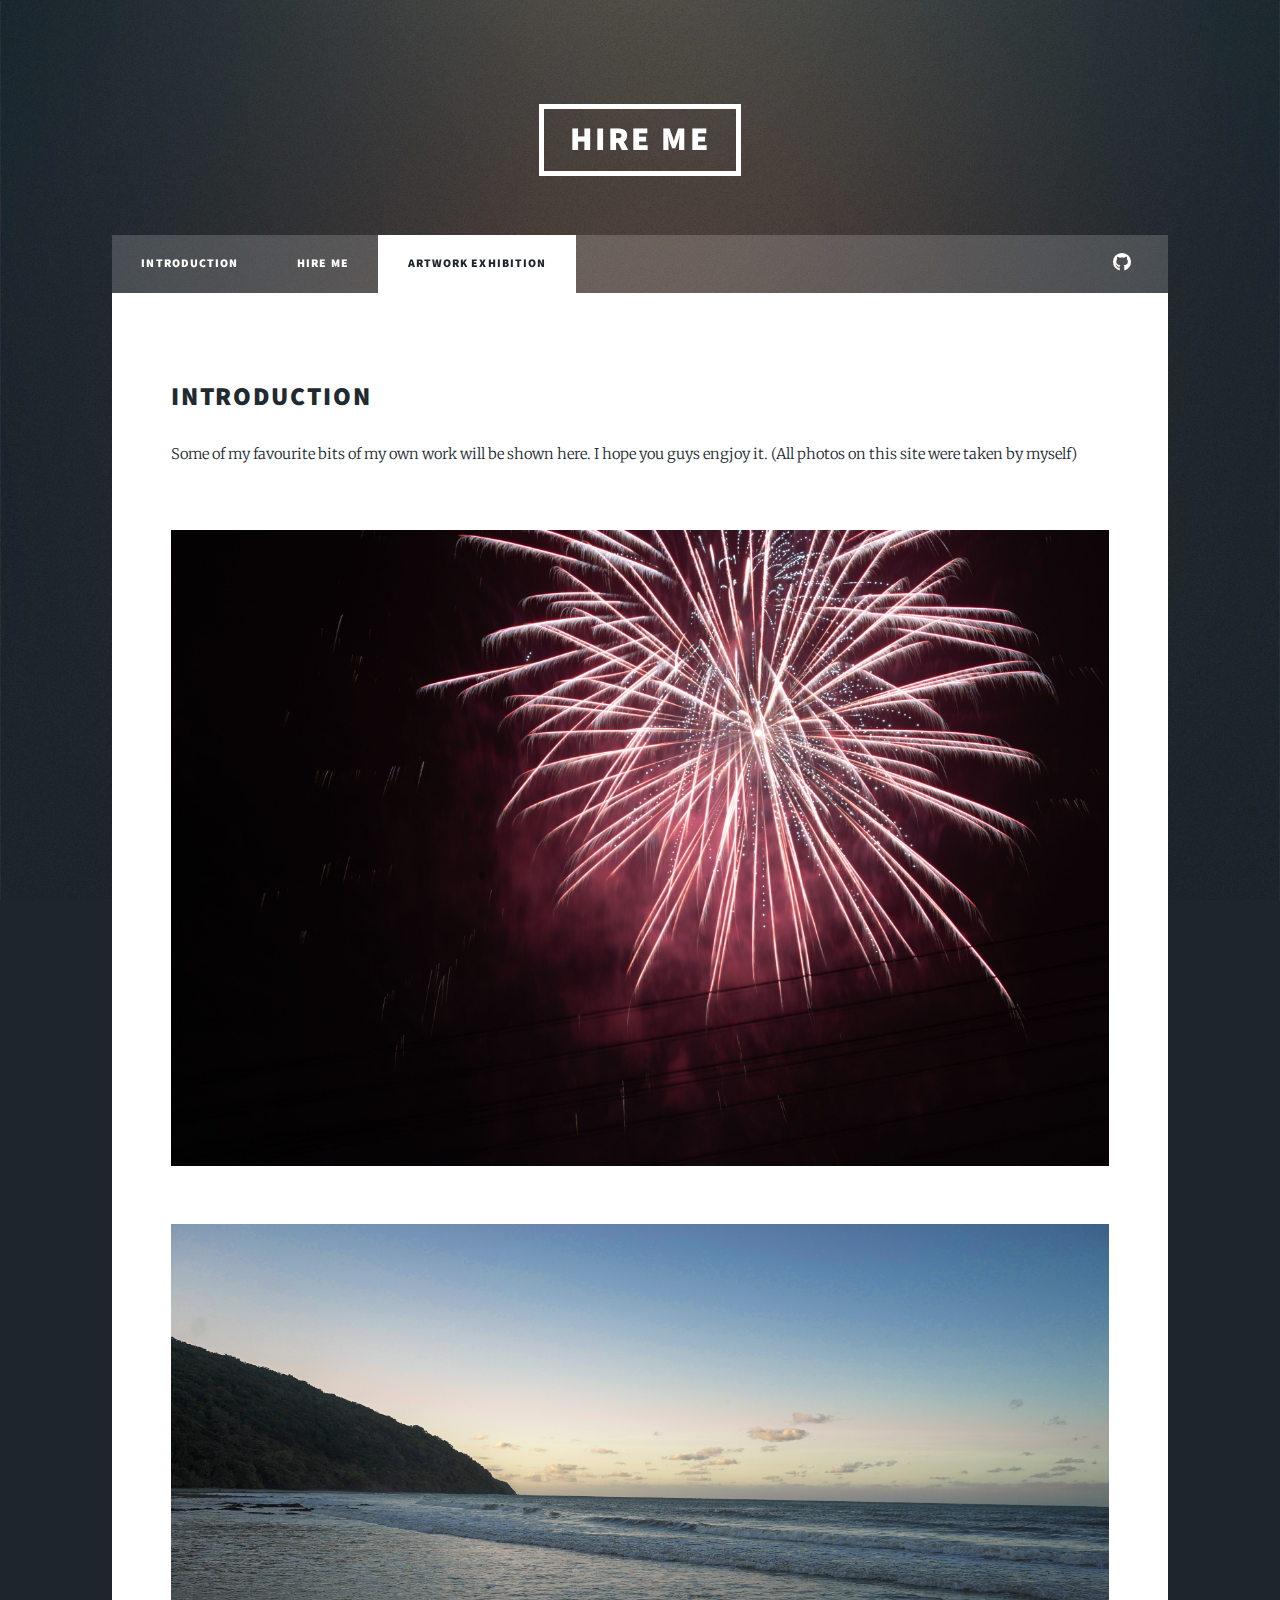
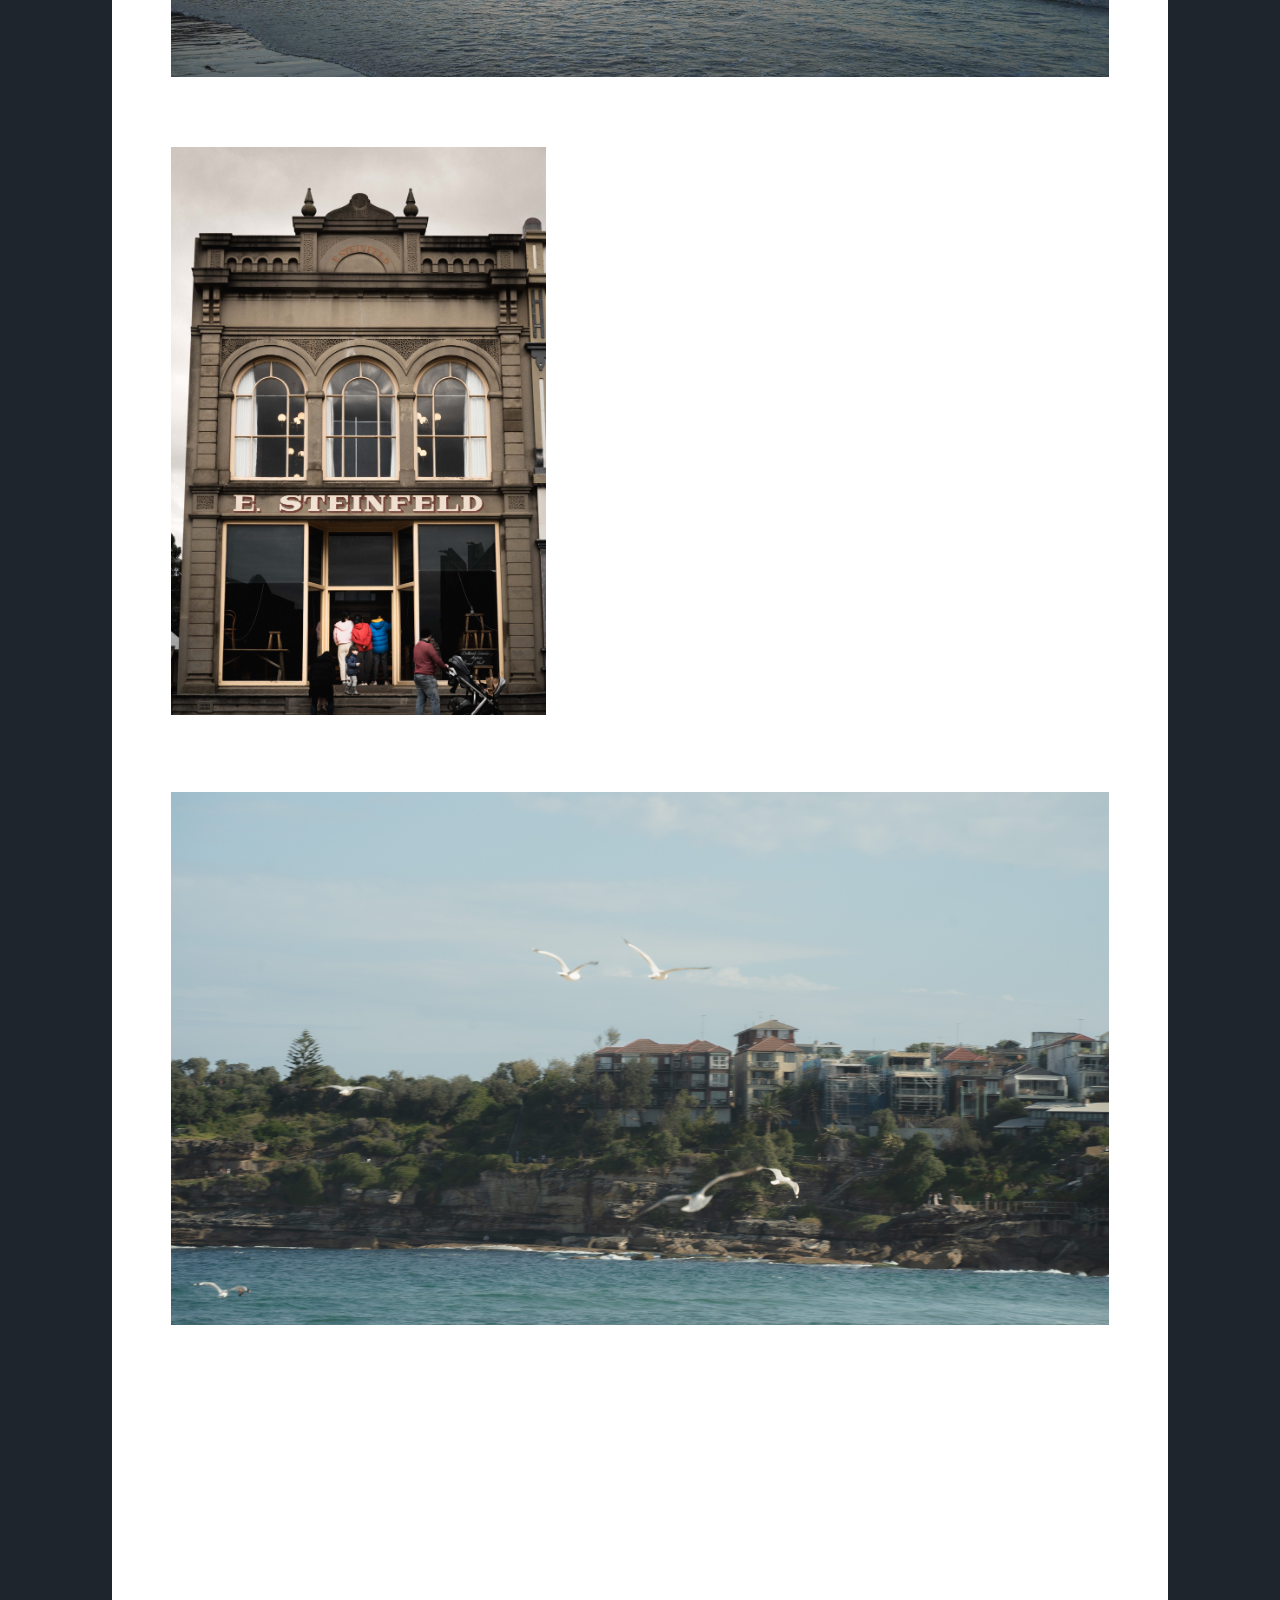
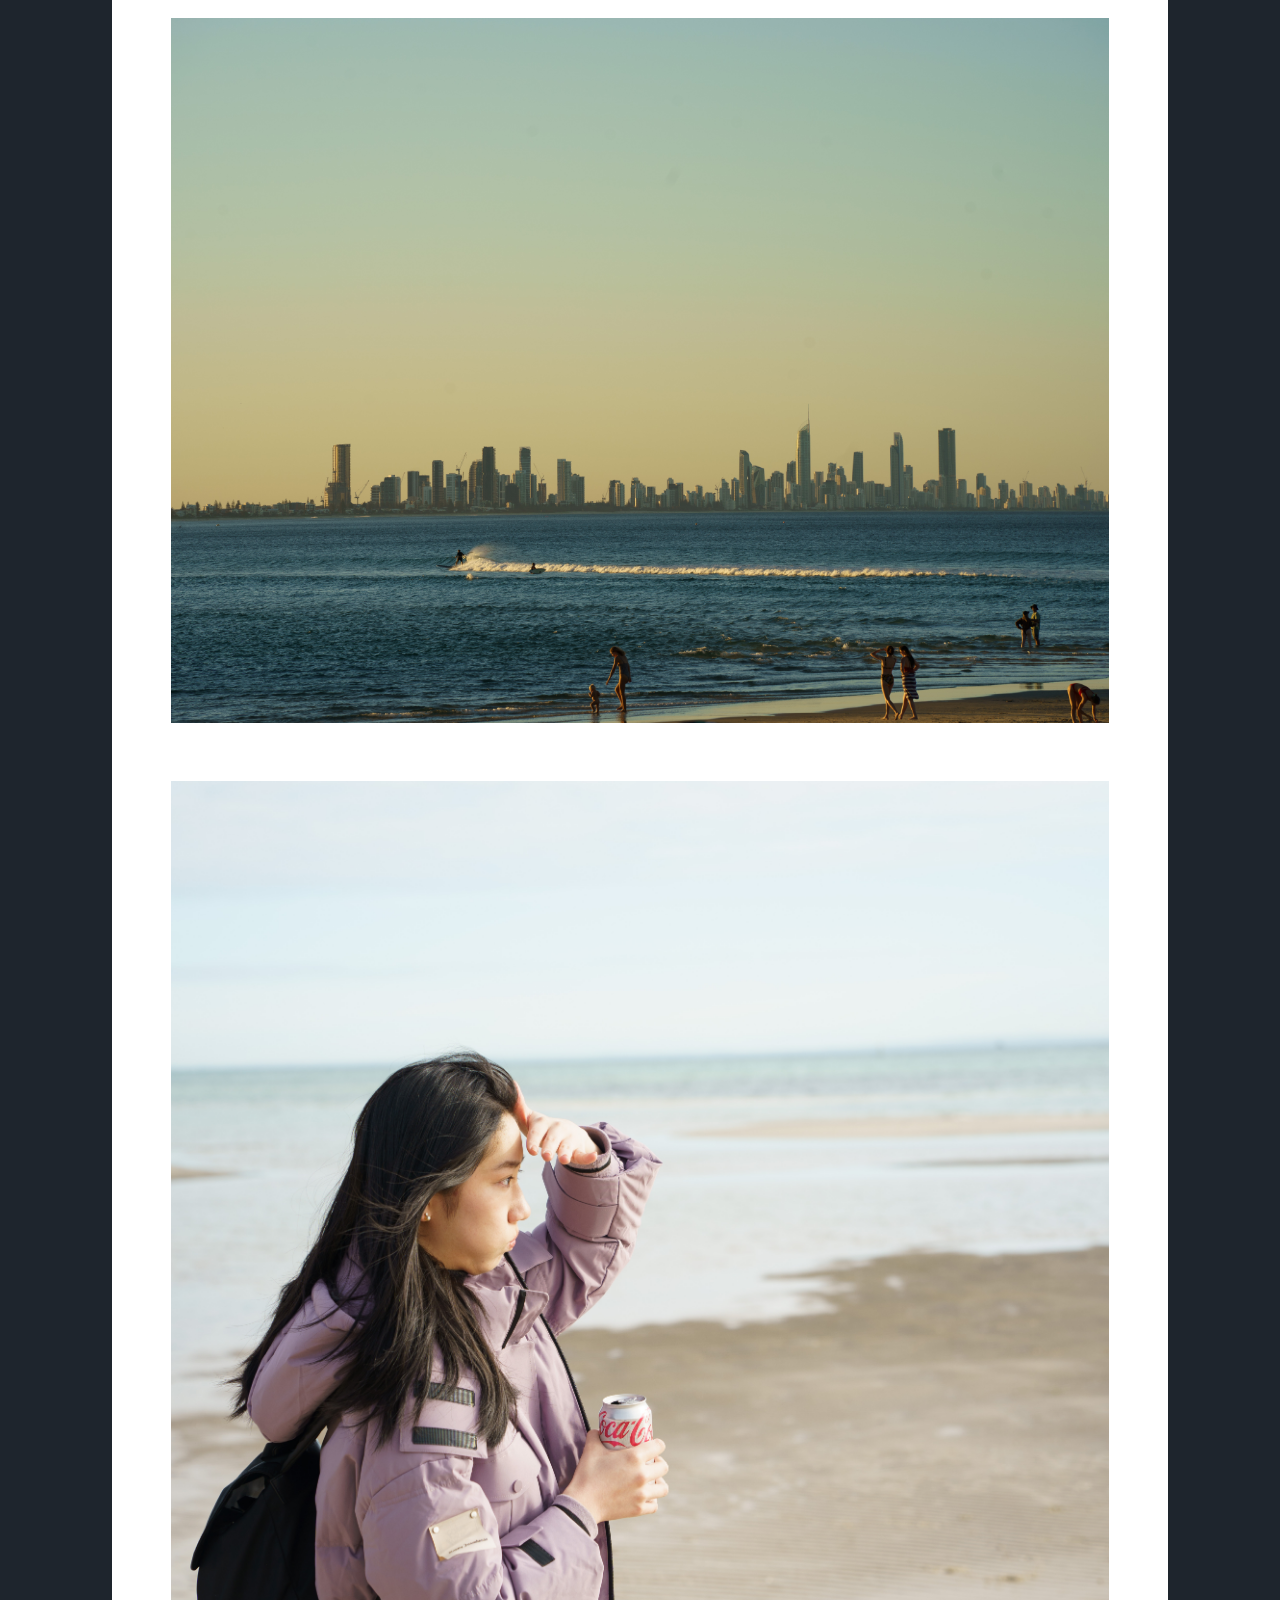
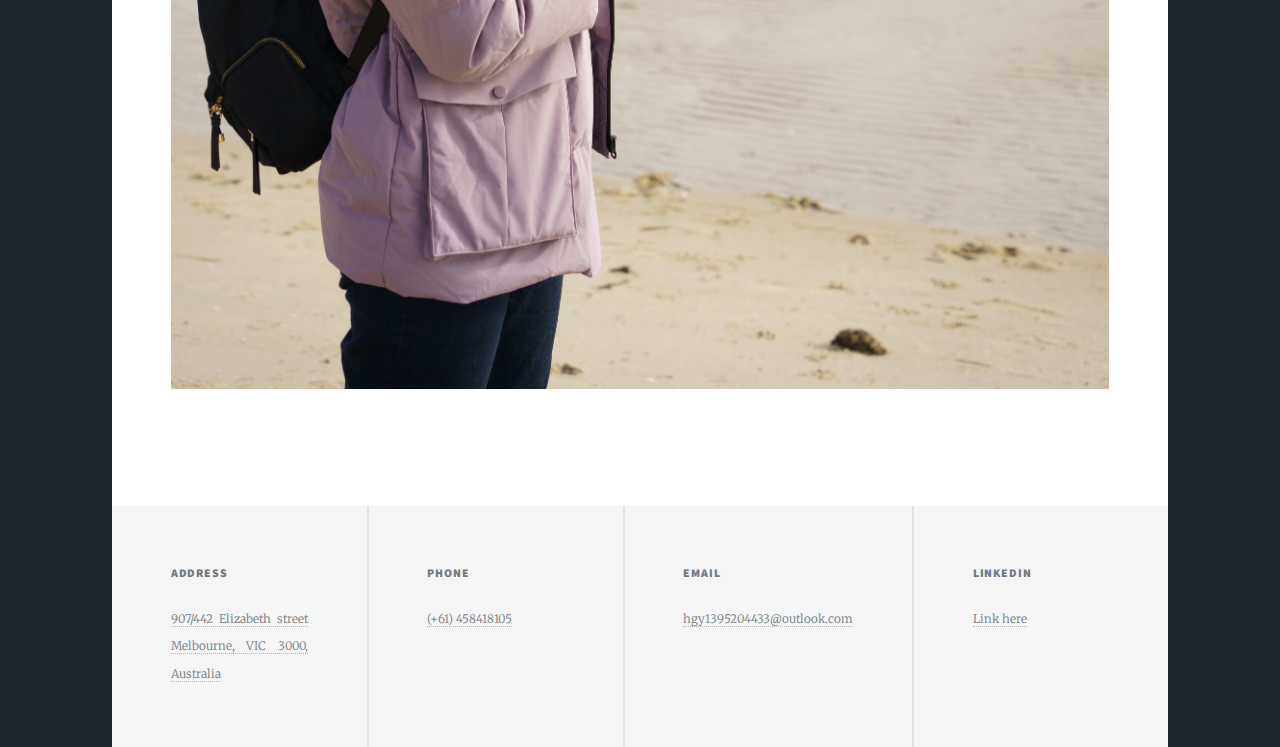
==== artWorks.html @ 701eee40 "Add hire me page and art work exhibition pages" ====
<!DOCTYPE html>
<!--
	Massively by HTML5 UP
	html5up.net | @ajlkn
	Free for personal and commercial use under the CCA 3.0 license (html5up.net/license)
-->
<html>
  <head>
    <title>ArtWorks Exhibition</title>
    <meta charset="utf-8" />
    <meta
      name="viewport"
      content="width=device-width, initial-scale=1, user-scalable=no"
    />
    <link rel="stylesheet" href="assets/css/main.css" />
    <noscript
      ><link rel="stylesheet" href="assets/css/noscript.css"
    /></noscript>
  </head>
  <body class="is-preload">
    <!-- Wrapper -->
    <div id="wrapper">
      <!-- Header -->
      <header id="header">
        <a href="index.html" class="logo">Hire me</a>
      </header>

      <!-- Nav -->
      <nav id="nav">
        <ul class="links">
          <li><a href="index.html">Introduction</a></li>
          <li><a href="hireme.html">Hire me</a></li>
          <li class="active"><a href="artWorks.html">Artwork Exhibition</a></li>
        </ul>
        <ul class="icons">
          <li>
            <a
              href="https://github.com/BlueTriangleG"
              class="icon brands fa-github"
              ><span class="label">GitHub</span></a
            >
          </li>
        </ul>
      </nav>

      <!-- Main -->
      <div id="main">
        <!-- Post -->
        <section class="post">
          <h2>Introduction</h2>
          <p> Some of my favourite bits of my own work will be shown here. I hope you guys engjoy it. (All photos on this site were taken by myself)
          </p>
          <a class="image main">
            <img src="images/photos/1.jpg" alt="" />
          </a>
          <a class="image main">
            <img src="images/photos/2.jpg" alt="" />
          </a>
          <a class="image left">
            <img src="images/photos/3.jpg" alt="" />
          </a>
          <a class="image right">
            <img src="images/photos/5.jpg" alt="" />
          </a>
          <a class="image main">
            <img src="images/photos/4.jpg" alt="" />
          </a>
          <a class="image main">
            <img src="images/photos/6.jpg" alt="" />
          </a>
          <a class="image main">
            <img src="images/photos/7.jpg" alt="" />
          </a>
          <a class="image main">
            <img src="images/photos/8.jpg" alt="" />
          </a>
          <a class="image main">
            <img src="images/photos/9.jpg" alt="" />
          </a>
          <a class="image main">
            <img src="images/photos/10.jpg" alt="" />
          </a>
          <a class="image main">
            <img src="images/photos/11.jpg" alt="" />
          </a>
          <a class="image main">
            <img src="images/photos/13.jpg" alt="" />
          </a>
          
        </section>
      </div>

       <!-- Footer -->
       <footer id="footer">
        <section class="alt">
          <h3>Address</h3>
          <p>
              <a>907/442 Elizabeth street Melbourne, VIC 3000, Australia</a>
          </p>
        </section>
        <section>
          <h3>Phone</h3>
          <p><a>(+61) 458418105</a></p>
        </section>
        <section>
          <h3>Email</h3>
          <p><a>hgy1395204433@outlook.com</a></p>
        </section>
        <section>
            <h3>Linkedin</h3>
            <p><a href="https://www.linkedin.com/in/gaoyuanhao666/">Link here</a></p>
          </section>
    </footer>

    <!-- Scripts -->
    <script src="assets/js/jquery.min.js"></script>
    <script src="assets/js/jquery.scrollex.min.js"></script>
    <script src="assets/js/jquery.scrolly.min.js"></script>
    <script src="assets/js/browser.min.js"></script>
    <script src="assets/js/breakpoints.min.js"></script>
    <script src="assets/js/util.js"></script>
    <script src="assets/js/main.js"></script>
  </body>
</html>
---- assets/css/main.css ----
@import url(fontawesome-all.min.css);
@import url('https://fonts.googleapis.com/css?family=Merriweather:300,700,300italic,700italic|Source+Sans+Pro:900');

/*
	Massively by HTML5 UP
	html5up.net | @ajlkn
	Free for personal and commercial use under the CCA 3.0 license (html5up.net/license)
*/

html,
body,
div,
span,
applet,
object,
iframe,
h1,
h2,
h3,
h4,
h5,
h6,
p,
blockquote,
pre,
a,
abbr,
acronym,
address,
big,
cite,
code,
del,
dfn,
em,
img,
ins,
kbd,
q,
s,
samp,
small,
strike,
strong,
sub,
sup,
tt,
var,
b,
u,
i,
center,
dl,
dt,
dd,
ol,
ul,
li,
fieldset,
form,
label,
legend,
table,
caption,
tbody,
tfoot,
thead,
tr,
th,
td,
article,
aside,
canvas,
details,
embed,
figure,
figcaption,
footer,
header,
hgroup,
menu,
nav,
output,
ruby,
section,
summary,
time,
mark,
audio,
video {
  margin: 0;
  padding: 0;
  border: 0;
  font-size: 100%;
  font: inherit;
  vertical-align: baseline;
}

article,
aside,
details,
figcaption,
figure,
footer,
header,
hgroup,
menu,
nav,
section {
  display: block;
}

body {
  line-height: 1;
}

ol,
ul {
  list-style: none;
}

blockquote,
q {
  quotes: none;
}

blockquote:before,
blockquote:after,
q:before,
q:after {
  content: '';
  content: none;
}

table {
  border-collapse: collapse;
  border-spacing: 0;
}

body {
  -webkit-text-size-adjust: none;
}

mark {
  background-color: transparent;
  color: inherit;
}

input::-moz-focus-inner {
  border: 0;
  padding: 0;
}

input,
select,
textarea {
  -moz-appearance: none;
  -webkit-appearance: none;
  -ms-appearance: none;
  appearance: none;
}

/* Basic */

@-ms-viewport {
  width: device-width;
}

body {
  -ms-overflow-style: scrollbar;
}

@media screen and (max-width: 480px) {
  html,
  body {
    min-width: 320px;
  }
}

html {
  box-sizing: border-box;
}

*,
*:before,
*:after {
  box-sizing: inherit;
}

body {
  background-color: #1e252d;
}

body.is-preload *,
body.is-preload *:before,
body.is-preload *:after {
  -moz-animation: none !important;
  -webkit-animation: none !important;
  -ms-animation: none !important;
  animation: none !important;
  -moz-transition: none !important;
  -webkit-transition: none !important;
  -ms-transition: none !important;
  transition: none !important;
}

/* Type */

html {
  font-size: 16pt;
}

@media screen and (max-width: 1680px) {
  html {
    font-size: 12pt;
  }
}

@media screen and (max-width: 1280px) {
  html {
    font-size: 11pt;
  }
}

@media screen and (max-width: 360px) {
  html {
    font-size: 10pt;
  }
}

body {
  color: #212931;
}

body,
input,
select,
textarea {
  font-family: 'Merriweather', Georgia, serif;
  font-weight: 300;
  font-size: 1rem;
  line-height: 2.375;
}

a {
  -moz-transition: color 0.2s ease-in-out, background-color 0.2s ease-in-out,
    border-color 0.2s ease-in-out, box-shadow 0.2s ease-in-out;
  -webkit-transition: color 0.2s ease-in-out, background-color 0.2s ease-in-out,
    border-color 0.2s ease-in-out, box-shadow 0.2s ease-in-out;
  -ms-transition: color 0.2s ease-in-out, background-color 0.2s ease-in-out,
    border-color 0.2s ease-in-out, box-shadow 0.2s ease-in-out;
  transition: color 0.2s ease-in-out, background-color 0.2s ease-in-out,
    border-color 0.2s ease-in-out, box-shadow 0.2s ease-in-out;
  border-bottom: dotted 1px;
  text-decoration: none;
}

a:hover {
  border-bottom-color: transparent;
}

strong,
b {
  font-weight: 600;
}

em,
i {
  font-style: italic;
}

p {
  text-align: justify;
  margin: 0 0 2rem 0;
}

h1,
h2,
h3,
h4,
h5,
h6 {
  font-family: 'Source Sans Pro', Helvetica, sans-serif;
  font-weight: 900;
  line-height: 1.5;
  letter-spacing: 0.075em;
  text-transform: uppercase;
  margin: 0 0 1rem 0;
}

h1 a,
h2 a,
h3 a,
h4 a,
h5 a,
h6 a {
  border-bottom: 0;
  color: inherit;
  text-decoration: none;
}

h1 {
  font-size: 4rem;
  line-height: 1.1;
  margin: 0 0 2rem 0;
}

h2 {
  font-size: 1.75rem;
  line-height: 1.3;
  margin: 0 0 1.5rem 0;
}

h3 {
  font-size: 1.25rem;
  margin: 0 0 1.5rem 0;
}

h4 {
  font-size: 1rem;
}

h5 {
  font-size: 0.9rem;
}

h6 {
  font-size: 0.8rem;
}

sub {
  font-size: 0.8rem;
  position: relative;
  top: 0.5rem;
}

sup {
  font-size: 0.8rem;
  position: relative;
  top: -0.5rem;
}

blockquote {
  border-left: solid 4px;
  font-style: italic;
  margin: 0 0 2rem 0;
  padding: 0.5rem 0 0.5rem 2rem;
}

code {
  border: solid 2px;
  font-family: 'Courier New', monospace;
  font-size: 0.9rem;
  margin: 0 0.25rem;
  padding: 0.25rem 0.65rem;
}

pre {
  -webkit-overflow-scrolling: touch;
  font-family: 'Courier New', monospace;
  font-size: 0.9rem;
  margin: 0 0 2rem 0;
}

pre code {
  display: block;
  line-height: 1.75;
  padding: 1rem 1.5rem;
  overflow-x: auto;
}

hr {
  border: 0;
  border-bottom: solid 2px;
  margin: 3rem 0;
}

hr.major {
  margin: 5rem 0;
}

.align-left {
  text-align: left;
}

.align-center {
  text-align: center;
}

.align-right {
  text-align: right;
}

input,
select,
textarea {
  color: #212931;
}

a {
  color: #212931;
  border-bottom-color: rgba(33, 41, 49, 0.5);
}

a:hover {
  border-bottom-color: transparent;
  color: #18bfef !important;
}

strong,
b {
  color: #212931;
}

h1,
h2,
h3,
h4,
h5,
h6 {
  color: #212931;
}

blockquote {
  border-left-color: #eeeeee;
}

code {
  background: rgba(220, 220, 220, 0.25);
  border-color: #eeeeee;
}

hr {
  border-bottom-color: #eeeeee;
}

/* Row */

.row {
  display: flex;
  flex-wrap: wrap;
  box-sizing: border-box;
  align-items: stretch;
}

.row > * {
  box-sizing: border-box;
}

.row.gtr-uniform > * > :last-child {
  margin-bottom: 0;
}

.row.aln-left {
  justify-content: flex-start;
}

.row.aln-center {
  justify-content: center;
}

.row.aln-right {
  justify-content: flex-end;
}

.row.aln-top {
  align-items: flex-start;
}

.row.aln-middle {
  align-items: center;
}

.row.aln-bottom {
  align-items: flex-end;
}

.row > .imp {
  order: -1;
}

.row > .col-1 {
  width: 8.33333%;
}

.row > .off-1 {
  margin-left: 8.33333%;
}

.row > .col-2 {
  width: 16.66667%;
}

.row > .off-2 {
  margin-left: 16.66667%;
}

.row > .col-3 {
  width: 25%;
}

.row > .off-3 {
  margin-left: 25%;
}

.row > .col-4 {
  width: 33.33333%;
}

.row > .off-4 {
  margin-left: 33.33333%;
}

.row > .col-5 {
  width: 41.66667%;
}

.row > .off-5 {
  margin-left: 41.66667%;
}

.row > .col-6 {
  width: 50%;
}

.row > .off-6 {
  margin-left: 50%;
}

.row > .col-7 {
  width: 58.33333%;
}

.row > .off-7 {
  margin-left: 58.33333%;
}

.row > .col-8 {
  width: 66.66667%;
}

.row > .off-8 {
  margin-left: 66.66667%;
}

.row > .col-9 {
  width: 75%;
}

.row > .off-9 {
  margin-left: 75%;
}

.row > .col-10 {
  width: 83.33333%;
}

.row > .off-10 {
  margin-left: 83.33333%;
}

.row > .col-11 {
  width: 91.66667%;
}

.row > .off-11 {
  margin-left: 91.66667%;
}

.row > .col-12 {
  width: 100%;
}

.row > .off-12 {
  margin-left: 100%;
}

.row.gtr-0 {
  margin-top: 0;
  margin-left: 0rem;
}

.row.gtr-0 > * {
  padding: 0 0 0 0rem;
}

.row.gtr-0.gtr-uniform {
  margin-top: 0rem;
}

.row.gtr-0.gtr-uniform > * {
  padding-top: 0rem;
}

.row.gtr-25 {
  margin-top: 0;
  margin-left: -0.375rem;
}

.row.gtr-25 > * {
  padding: 0 0 0 0.375rem;
}

.row.gtr-25.gtr-uniform {
  margin-top: -0.375rem;
}

.row.gtr-25.gtr-uniform > * {
  padding-top: 0.375rem;
}

.row.gtr-50 {
  margin-top: 0;
  margin-left: -0.75rem;
}

.row.gtr-50 > * {
  padding: 0 0 0 0.75rem;
}

.row.gtr-50.gtr-uniform {
  margin-top: -0.75rem;
}

.row.gtr-50.gtr-uniform > * {
  padding-top: 0.75rem;
}

.row {
  margin-top: 0;
  margin-left: -1.5rem;
}

.row > * {
  padding: 0 0 0 1.5rem;
}

.row.gtr-uniform {
  margin-top: -1.5rem;
}

.row.gtr-uniform > * {
  padding-top: 1.5rem;
}

.row.gtr-150 {
  margin-top: 0;
  margin-left: -2.25rem;
}

.row.gtr-150 > * {
  padding: 0 0 0 2.25rem;
}

.row.gtr-150.gtr-uniform {
  margin-top: -2.25rem;
}

.row.gtr-150.gtr-uniform > * {
  padding-top: 2.25rem;
}

.row.gtr-200 {
  margin-top: 0;
  margin-left: -3rem;
}

.row.gtr-200 > * {
  padding: 0 0 0 3rem;
}

.row.gtr-200.gtr-uniform {
  margin-top: -3rem;
}

.row.gtr-200.gtr-uniform > * {
  padding-top: 3rem;
}

@media screen and (max-width: 1680px) {
  .row {
    display: flex;
    flex-wrap: wrap;
    box-sizing: border-box;
    align-items: stretch;
  }

  .row > * {
    box-sizing: border-box;
  }

  .row.gtr-uniform > * > :last-child {
    margin-bottom: 0;
  }

  .row.aln-left {
    justify-content: flex-start;
  }

  .row.aln-center {
    justify-content: center;
  }

  .row.aln-right {
    justify-content: flex-end;
  }

  .row.aln-top {
    align-items: flex-start;
  }

  .row.aln-middle {
    align-items: center;
  }

  .row.aln-bottom {
    align-items: flex-end;
  }

  .row > .imp-xlarge {
    order: -1;
  }

  .row > .col-1-xlarge {
    width: 8.33333%;
  }

  .row > .off-1-xlarge {
    margin-left: 8.33333%;
  }

  .row > .col-2-xlarge {
    width: 16.66667%;
  }

  .row > .off-2-xlarge {
    margin-left: 16.66667%;
  }

  .row > .col-3-xlarge {
    width: 25%;
  }

  .row > .off-3-xlarge {
    margin-left: 25%;
  }

  .row > .col-4-xlarge {
    width: 33.33333%;
  }

  .row > .off-4-xlarge {
    margin-left: 33.33333%;
  }

  .row > .col-5-xlarge {
    width: 41.66667%;
  }

  .row > .off-5-xlarge {
    margin-left: 41.66667%;
  }

  .row > .col-6-xlarge {
    width: 50%;
  }

  .row > .off-6-xlarge {
    margin-left: 50%;
  }

  .row > .col-7-xlarge {
    width: 58.33333%;
  }

  .row > .off-7-xlarge {
    margin-left: 58.33333%;
  }

  .row > .col-8-xlarge {
    width: 66.66667%;
  }

  .row > .off-8-xlarge {
    margin-left: 66.66667%;
  }

  .row > .col-9-xlarge {
    width: 75%;
  }

  .row > .off-9-xlarge {
    margin-left: 75%;
  }

  .row > .col-10-xlarge {
    width: 83.33333%;
  }

  .row > .off-10-xlarge {
    margin-left: 83.33333%;
  }

  .row > .col-11-xlarge {
    width: 91.66667%;
  }

  .row > .off-11-xlarge {
    margin-left: 91.66667%;
  }

  .row > .col-12-xlarge {
    width: 100%;
  }

  .row > .off-12-xlarge {
    margin-left: 100%;
  }

  .row.gtr-0 {
    margin-top: 0;
    margin-left: 0rem;
  }

  .row.gtr-0 > * {
    padding: 0 0 0 0rem;
  }

  .row.gtr-0.gtr-uniform {
    margin-top: 0rem;
  }

  .row.gtr-0.gtr-uniform > * {
    padding-top: 0rem;
  }

  .row.gtr-25 {
    margin-top: 0;
    margin-left: -0.375rem;
  }

  .row.gtr-25 > * {
    padding: 0 0 0 0.375rem;
  }

  .row.gtr-25.gtr-uniform {
    margin-top: -0.375rem;
  }

  .row.gtr-25.gtr-uniform > * {
    padding-top: 0.375rem;
  }

  .row.gtr-50 {
    margin-top: 0;
    margin-left: -0.75rem;
  }

  .row.gtr-50 > * {
    padding: 0 0 0 0.75rem;
  }

  .row.gtr-50.gtr-uniform {
    margin-top: -0.75rem;
  }

  .row.gtr-50.gtr-uniform > * {
    padding-top: 0.75rem;
  }

  .row {
    margin-top: 0;
    margin-left: -1.5rem;
  }

  .row > * {
    padding: 0 0 0 1.5rem;
  }

  .row.gtr-uniform {
    margin-top: -1.5rem;
  }

  .row.gtr-uniform > * {
    padding-top: 1.5rem;
  }

  .row.gtr-150 {
    margin-top: 0;
    margin-left: -2.25rem;
  }

  .row.gtr-150 > * {
    padding: 0 0 0 2.25rem;
  }

  .row.gtr-150.gtr-uniform {
    margin-top: -2.25rem;
  }

  .row.gtr-150.gtr-uniform > * {
    padding-top: 2.25rem;
  }

  .row.gtr-200 {
    margin-top: 0;
    margin-left: -3rem;
  }

  .row.gtr-200 > * {
    padding: 0 0 0 3rem;
  }

  .row.gtr-200.gtr-uniform {
    margin-top: -3rem;
  }

  .row.gtr-200.gtr-uniform > * {
    padding-top: 3rem;
  }
}

@media screen and (max-width: 1280px) {
  .row {
    display: flex;
    flex-wrap: wrap;
    box-sizing: border-box;
    align-items: stretch;
  }

  .row > * {
    box-sizing: border-box;
  }

  .row.gtr-uniform > * > :last-child {
    margin-bottom: 0;
  }

  .row.aln-left {
    justify-content: flex-start;
  }

  .row.aln-center {
    justify-content: center;
  }

  .row.aln-right {
    justify-content: flex-end;
  }

  .row.aln-top {
    align-items: flex-start;
  }

  .row.aln-middle {
    align-items: center;
  }

  .row.aln-bottom {
    align-items: flex-end;
  }

  .row > .imp-large {
    order: -1;
  }

  .row > .col-1-large {
    width: 8.33333%;
  }

  .row > .off-1-large {
    margin-left: 8.33333%;
  }

  .row > .col-2-large {
    width: 16.66667%;
  }

  .row > .off-2-large {
    margin-left: 16.66667%;
  }

  .row > .col-3-large {
    width: 25%;
  }

  .row > .off-3-large {
    margin-left: 25%;
  }

  .row > .col-4-large {
    width: 33.33333%;
  }

  .row > .off-4-large {
    margin-left: 33.33333%;
  }

  .row > .col-5-large {
    width: 41.66667%;
  }

  .row > .off-5-large {
    margin-left: 41.66667%;
  }

  .row > .col-6-large {
    width: 50%;
  }

  .row > .off-6-large {
    margin-left: 50%;
  }

  .row > .col-7-large {
    width: 58.33333%;
  }

  .row > .off-7-large {
    margin-left: 58.33333%;
  }

  .row > .col-8-large {
    width: 66.66667%;
  }

  .row > .off-8-large {
    margin-left: 66.66667%;
  }

  .row > .col-9-large {
    width: 75%;
  }

  .row > .off-9-large {
    margin-left: 75%;
  }

  .row > .col-10-large {
    width: 83.33333%;
  }

  .row > .off-10-large {
    margin-left: 83.33333%;
  }

  .row > .col-11-large {
    width: 91.66667%;
  }

  .row > .off-11-large {
    margin-left: 91.66667%;
  }

  .row > .col-12-large {
    width: 100%;
  }

  .row > .off-12-large {
    margin-left: 100%;
  }

  .row.gtr-0 {
    margin-top: 0;
    margin-left: 0rem;
  }

  .row.gtr-0 > * {
    padding: 0 0 0 0rem;
  }

  .row.gtr-0.gtr-uniform {
    margin-top: 0rem;
  }

  .row.gtr-0.gtr-uniform > * {
    padding-top: 0rem;
  }

  .row.gtr-25 {
    margin-top: 0;
    margin-left: -0.375rem;
  }

  .row.gtr-25 > * {
    padding: 0 0 0 0.375rem;
  }

  .row.gtr-25.gtr-uniform {
    margin-top: -0.375rem;
  }

  .row.gtr-25.gtr-uniform > * {
    padding-top: 0.375rem;
  }

  .row.gtr-50 {
    margin-top: 0;
    margin-left: -0.75rem;
  }

  .row.gtr-50 > * {
    padding: 0 0 0 0.75rem;
  }

  .row.gtr-50.gtr-uniform {
    margin-top: -0.75rem;
  }

  .row.gtr-50.gtr-uniform > * {
    padding-top: 0.75rem;
  }

  .row {
    margin-top: 0;
    margin-left: -1.5rem;
  }

  .row > * {
    padding: 0 0 0 1.5rem;
  }

  .row.gtr-uniform {
    margin-top: -1.5rem;
  }

  .row.gtr-uniform > * {
    padding-top: 1.5rem;
  }

  .row.gtr-150 {
    margin-top: 0;
    margin-left: -2.25rem;
  }

  .row.gtr-150 > * {
    padding: 0 0 0 2.25rem;
  }

  .row.gtr-150.gtr-uniform {
    margin-top: -2.25rem;
  }

  .row.gtr-150.gtr-uniform > * {
    padding-top: 2.25rem;
  }

  .row.gtr-200 {
    margin-top: 0;
    margin-left: -3rem;
  }

  .row.gtr-200 > * {
    padding: 0 0 0 3rem;
  }

  .row.gtr-200.gtr-uniform {
    margin-top: -3rem;
  }

  .row.gtr-200.gtr-uniform > * {
    padding-top: 3rem;
  }
}

@media screen and (max-width: 980px) {
  .row {
    display: flex;
    flex-wrap: wrap;
    box-sizing: border-box;
    align-items: stretch;
  }

  .row > * {
    box-sizing: border-box;
  }

  .row.gtr-uniform > * > :last-child {
    margin-bottom: 0;
  }

  .row.aln-left {
    justify-content: flex-start;
  }

  .row.aln-center {
    justify-content: center;
  }

  .row.aln-right {
    justify-content: flex-end;
  }

  .row.aln-top {
    align-items: flex-start;
  }

  .row.aln-middle {
    align-items: center;
  }

  .row.aln-bottom {
    align-items: flex-end;
  }

  .row > .imp-medium {
    order: -1;
  }

  .row > .col-1-medium {
    width: 8.33333%;
  }

  .row > .off-1-medium {
    margin-left: 8.33333%;
  }

  .row > .col-2-medium {
    width: 16.66667%;
  }

  .row > .off-2-medium {
    margin-left: 16.66667%;
  }

  .row > .col-3-medium {
    width: 25%;
  }

  .row > .off-3-medium {
    margin-left: 25%;
  }

  .row > .col-4-medium {
    width: 33.33333%;
  }

  .row > .off-4-medium {
    margin-left: 33.33333%;
  }

  .row > .col-5-medium {
    width: 41.66667%;
  }

  .row > .off-5-medium {
    margin-left: 41.66667%;
  }

  .row > .col-6-medium {
    width: 50%;
  }

  .row > .off-6-medium {
    margin-left: 50%;
  }

  .row > .col-7-medium {
    width: 58.33333%;
  }

  .row > .off-7-medium {
    margin-left: 58.33333%;
  }

  .row > .col-8-medium {
    width: 66.66667%;
  }

  .row > .off-8-medium {
    margin-left: 66.66667%;
  }

  .row > .col-9-medium {
    width: 75%;
  }

  .row > .off-9-medium {
    margin-left: 75%;
  }

  .row > .col-10-medium {
    width: 83.33333%;
  }

  .row > .off-10-medium {
    margin-left: 83.33333%;
  }

  .row > .col-11-medium {
    width: 91.66667%;
  }

  .row > .off-11-medium {
    margin-left: 91.66667%;
  }

  .row > .col-12-medium {
    width: 100%;
  }

  .row > .off-12-medium {
    margin-left: 100%;
  }

  .row.gtr-0 {
    margin-top: 0;
    margin-left: 0rem;
  }

  .row.gtr-0 > * {
    padding: 0 0 0 0rem;
  }

  .row.gtr-0.gtr-uniform {
    margin-top: 0rem;
  }

  .row.gtr-0.gtr-uniform > * {
    padding-top: 0rem;
  }

  .row.gtr-25 {
    margin-top: 0;
    margin-left: -0.375rem;
  }

  .row.gtr-25 > * {
    padding: 0 0 0 0.375rem;
  }

  .row.gtr-25.gtr-uniform {
    margin-top: -0.375rem;
  }

  .row.gtr-25.gtr-uniform > * {
    padding-top: 0.375rem;
  }

  .row.gtr-50 {
    margin-top: 0;
    margin-left: -0.75rem;
  }

  .row.gtr-50 > * {
    padding: 0 0 0 0.75rem;
  }

  .row.gtr-50.gtr-uniform {
    margin-top: -0.75rem;
  }

  .row.gtr-50.gtr-uniform > * {
    padding-top: 0.75rem;
  }

  .row {
    margin-top: 0;
    margin-left: -1.5rem;
  }

  .row > * {
    padding: 0 0 0 1.5rem;
  }

  .row.gtr-uniform {
    margin-top: -1.5rem;
  }

  .row.gtr-uniform > * {
    padding-top: 1.5rem;
  }

  .row.gtr-150 {
    margin-top: 0;
    margin-left: -2.25rem;
  }

  .row.gtr-150 > * {
    padding: 0 0 0 2.25rem;
  }

  .row.gtr-150.gtr-uniform {
    margin-top: -2.25rem;
  }

  .row.gtr-150.gtr-uniform > * {
    padding-top: 2.25rem;
  }

  .row.gtr-200 {
    margin-top: 0;
    margin-left: -3rem;
  }

  .row.gtr-200 > * {
    padding: 0 0 0 3rem;
  }

  .row.gtr-200.gtr-uniform {
    margin-top: -3rem;
  }

  .row.gtr-200.gtr-uniform > * {
    padding-top: 3rem;
  }
}

@media screen and (max-width: 736px) {
  .row {
    display: flex;
    flex-wrap: wrap;
    box-sizing: border-box;
    align-items: stretch;
  }

  .row > * {
    box-sizing: border-box;
  }

  .row.gtr-uniform > * > :last-child {
    margin-bottom: 0;
  }

  .row.aln-left {
    justify-content: flex-start;
  }

  .row.aln-center {
    justify-content: center;
  }

  .row.aln-right {
    justify-content: flex-end;
  }

  .row.aln-top {
    align-items: flex-start;
  }

  .row.aln-middle {
    align-items: center;
  }

  .row.aln-bottom {
    align-items: flex-end;
  }

  .row > .imp-small {
    order: -1;
  }

  .row > .col-1-small {
    width: 8.33333%;
  }

  .row > .off-1-small {
    margin-left: 8.33333%;
  }

  .row > .col-2-small {
    width: 16.66667%;
  }

  .row > .off-2-small {
    margin-left: 16.66667%;
  }

  .row > .col-3-small {
    width: 25%;
  }

  .row > .off-3-small {
    margin-left: 25%;
  }

  .row > .col-4-small {
    width: 33.33333%;
  }

  .row > .off-4-small {
    margin-left: 33.33333%;
  }

  .row > .col-5-small {
    width: 41.66667%;
  }

  .row > .off-5-small {
    margin-left: 41.66667%;
  }

  .row > .col-6-small {
    width: 50%;
  }

  .row > .off-6-small {
    margin-left: 50%;
  }

  .row > .col-7-small {
    width: 58.33333%;
  }

  .row > .off-7-small {
    margin-left: 58.33333%;
  }

  .row > .col-8-small {
    width: 66.66667%;
  }

  .row > .off-8-small {
    margin-left: 66.66667%;
  }

  .row > .col-9-small {
    width: 75%;
  }

  .row > .off-9-small {
    margin-left: 75%;
  }

  .row > .col-10-small {
    width: 83.33333%;
  }

  .row > .off-10-small {
    margin-left: 83.33333%;
  }

  .row > .col-11-small {
    width: 91.66667%;
  }

  .row > .off-11-small {
    margin-left: 91.66667%;
  }

  .row > .col-12-small {
    width: 100%;
  }

  .row > .off-12-small {
    margin-left: 100%;
  }

  .row.gtr-0 {
    margin-top: 0;
    margin-left: 0rem;
  }

  .row.gtr-0 > * {
    padding: 0 0 0 0rem;
  }

  .row.gtr-0.gtr-uniform {
    margin-top: 0rem;
  }

  .row.gtr-0.gtr-uniform > * {
    padding-top: 0rem;
  }

  .row.gtr-25 {
    margin-top: 0;
    margin-left: -0.375rem;
  }

  .row.gtr-25 > * {
    padding: 0 0 0 0.375rem;
  }

  .row.gtr-25.gtr-uniform {
    margin-top: -0.375rem;
  }

  .row.gtr-25.gtr-uniform > * {
    padding-top: 0.375rem;
  }

  .row.gtr-50 {
    margin-top: 0;
    margin-left: -0.75rem;
  }

  .row.gtr-50 > * {
    padding: 0 0 0 0.75rem;
  }

  .row.gtr-50.gtr-uniform {
    margin-top: -0.75rem;
  }

  .row.gtr-50.gtr-uniform > * {
    padding-top: 0.75rem;
  }

  .row {
    margin-top: 0;
    margin-left: -1.5rem;
  }

  .row > * {
    padding: 0 0 0 1.5rem;
  }

  .row.gtr-uniform {
    margin-top: -1.5rem;
  }

  .row.gtr-uniform > * {
    padding-top: 1.5rem;
  }

  .row.gtr-150 {
    margin-top: 0;
    margin-left: -2.25rem;
  }

  .row.gtr-150 > * {
    padding: 0 0 0 2.25rem;
  }

  .row.gtr-150.gtr-uniform {
    margin-top: -2.25rem;
  }

  .row.gtr-150.gtr-uniform > * {
    padding-top: 2.25rem;
  }

  .row.gtr-200 {
    margin-top: 0;
    margin-left: -3rem;
  }

  .row.gtr-200 > * {
    padding: 0 0 0 3rem;
  }

  .row.gtr-200.gtr-uniform {
    margin-top: -3rem;
  }

  .row.gtr-200.gtr-uniform > * {
    padding-top: 3rem;
  }
}

@media screen and (max-width: 480px) {
  .row {
    display: flex;
    flex-wrap: wrap;
    box-sizing: border-box;
    align-items: stretch;
  }

  .row > * {
    box-sizing: border-box;
  }

  .row.gtr-uniform > * > :last-child {
    margin-bottom: 0;
  }

  .row.aln-left {
    justify-content: flex-start;
  }

  .row.aln-center {
    justify-content: center;
  }

  .row.aln-right {
    justify-content: flex-end;
  }

  .row.aln-top {
    align-items: flex-start;
  }

  .row.aln-middle {
    align-items: center;
  }

  .row.aln-bottom {
    align-items: flex-end;
  }

  .row > .imp-xsmall {
    order: -1;
  }

  .row > .col-1-xsmall {
    width: 8.33333%;
  }

  .row > .off-1-xsmall {
    margin-left: 8.33333%;
  }

  .row > .col-2-xsmall {
    width: 16.66667%;
  }

  .row > .off-2-xsmall {
    margin-left: 16.66667%;
  }

  .row > .col-3-xsmall {
    width: 25%;
  }

  .row > .off-3-xsmall {
    margin-left: 25%;
  }

  .row > .col-4-xsmall {
    width: 33.33333%;
  }

  .row > .off-4-xsmall {
    margin-left: 33.33333%;
  }

  .row > .col-5-xsmall {
    width: 41.66667%;
  }

  .row > .off-5-xsmall {
    margin-left: 41.66667%;
  }

  .row > .col-6-xsmall {
    width: 50%;
  }

  .row > .off-6-xsmall {
    margin-left: 50%;
  }

  .row > .col-7-xsmall {
    width: 58.33333%;
  }

  .row > .off-7-xsmall {
    margin-left: 58.33333%;
  }

  .row > .col-8-xsmall {
    width: 66.66667%;
  }

  .row > .off-8-xsmall {
    margin-left: 66.66667%;
  }

  .row > .col-9-xsmall {
    width: 75%;
  }

  .row > .off-9-xsmall {
    margin-left: 75%;
  }

  .row > .col-10-xsmall {
    width: 83.33333%;
  }

  .row > .off-10-xsmall {
    margin-left: 83.33333%;
  }

  .row > .col-11-xsmall {
    width: 91.66667%;
  }

  .row > .off-11-xsmall {
    margin-left: 91.66667%;
  }

  .row > .col-12-xsmall {
    width: 100%;
  }

  .row > .off-12-xsmall {
    margin-left: 100%;
  }

  .row.gtr-0 {
    margin-top: 0;
    margin-left: 0rem;
  }

  .row.gtr-0 > * {
    padding: 0 0 0 0rem;
  }

  .row.gtr-0.gtr-uniform {
    margin-top: 0rem;
  }

  .row.gtr-0.gtr-uniform > * {
    padding-top: 0rem;
  }

  .row.gtr-25 {
    margin-top: 0;
    margin-left: -0.375rem;
  }

  .row.gtr-25 > * {
    padding: 0 0 0 0.375rem;
  }

  .row.gtr-25.gtr-uniform {
    margin-top: -0.375rem;
  }

  .row.gtr-25.gtr-uniform > * {
    padding-top: 0.375rem;
  }

  .row.gtr-50 {
    margin-top: 0;
    margin-left: -0.75rem;
  }

  .row.gtr-50 > * {
    padding: 0 0 0 0.75rem;
  }

  .row.gtr-50.gtr-uniform {
    margin-top: -0.75rem;
  }

  .row.gtr-50.gtr-uniform > * {
    padding-top: 0.75rem;
  }

  .row {
    margin-top: 0;
    margin-left: -1.5rem;
  }

  .row > * {
    padding: 0 0 0 1.5rem;
  }

  .row.gtr-uniform {
    margin-top: -1.5rem;
  }

  .row.gtr-uniform > * {
    padding-top: 1.5rem;
  }

  .row.gtr-150 {
    margin-top: 0;
    margin-left: -2.25rem;
  }

  .row.gtr-150 > * {
    padding: 0 0 0 2.25rem;
  }

  .row.gtr-150.gtr-uniform {
    margin-top: -2.25rem;
  }

  .row.gtr-150.gtr-uniform > * {
    padding-top: 2.25rem;
  }

  .row.gtr-200 {
    margin-top: 0;
    margin-left: -3rem;
  }

  .row.gtr-200 > * {
    padding: 0 0 0 3rem;
  }

  .row.gtr-200.gtr-uniform {
    margin-top: -3rem;
  }

  .row.gtr-200.gtr-uniform > * {
    padding-top: 3rem;
  }
}

@media screen and (max-width: 360px) {
  .row {
    display: flex;
    flex-wrap: wrap;
    box-sizing: border-box;
    align-items: stretch;
  }

  .row > * {
    box-sizing: border-box;
  }

  .row.gtr-uniform > * > :last-child {
    margin-bottom: 0;
  }

  .row.aln-left {
    justify-content: flex-start;
  }

  .row.aln-center {
    justify-content: center;
  }

  .row.aln-right {
    justify-content: flex-end;
  }

  .row.aln-top {
    align-items: flex-start;
  }

  .row.aln-middle {
    align-items: center;
  }

  .row.aln-bottom {
    align-items: flex-end;
  }

  .row > .imp-xxsmall {
    order: -1;
  }

  .row > .col-1-xxsmall {
    width: 8.33333%;
  }

  .row > .off-1-xxsmall {
    margin-left: 8.33333%;
  }

  .row > .col-2-xxsmall {
    width: 16.66667%;
  }

  .row > .off-2-xxsmall {
    margin-left: 16.66667%;
  }

  .row > .col-3-xxsmall {
    width: 25%;
  }

  .row > .off-3-xxsmall {
    margin-left: 25%;
  }

  .row > .col-4-xxsmall {
    width: 33.33333%;
  }

  .row > .off-4-xxsmall {
    margin-left: 33.33333%;
  }

  .row > .col-5-xxsmall {
    width: 41.66667%;
  }

  .row > .off-5-xxsmall {
    margin-left: 41.66667%;
  }

  .row > .col-6-xxsmall {
    width: 50%;
  }

  .row > .off-6-xxsmall {
    margin-left: 50%;
  }

  .row > .col-7-xxsmall {
    width: 58.33333%;
  }

  .row > .off-7-xxsmall {
    margin-left: 58.33333%;
  }

  .row > .col-8-xxsmall {
    width: 66.66667%;
  }

  .row > .off-8-xxsmall {
    margin-left: 66.66667%;
  }

  .row > .col-9-xxsmall {
    width: 75%;
  }

  .row > .off-9-xxsmall {
    margin-left: 75%;
  }

  .row > .col-10-xxsmall {
    width: 83.33333%;
  }

  .row > .off-10-xxsmall {
    margin-left: 83.33333%;
  }

  .row > .col-11-xxsmall {
    width: 91.66667%;
  }

  .row > .off-11-xxsmall {
    margin-left: 91.66667%;
  }

  .row > .col-12-xxsmall {
    width: 100%;
  }

  .row > .off-12-xxsmall {
    margin-left: 100%;
  }

  .row.gtr-0 {
    margin-top: 0;
    margin-left: 0rem;
  }

  .row.gtr-0 > * {
    padding: 0 0 0 0rem;
  }

  .row.gtr-0.gtr-uniform {
    margin-top: 0rem;
  }

  .row.gtr-0.gtr-uniform > * {
    padding-top: 0rem;
  }

  .row.gtr-25 {
    margin-top: 0;
    margin-left: -0.375rem;
  }

  .row.gtr-25 > * {
    padding: 0 0 0 0.375rem;
  }

  .row.gtr-25.gtr-uniform {
    margin-top: -0.375rem;
  }

  .row.gtr-25.gtr-uniform > * {
    padding-top: 0.375rem;
  }

  .row.gtr-50 {
    margin-top: 0;
    margin-left: -0.75rem;
  }

  .row.gtr-50 > * {
    padding: 0 0 0 0.75rem;
  }

  .row.gtr-50.gtr-uniform {
    margin-top: -0.75rem;
  }

  .row.gtr-50.gtr-uniform > * {
    padding-top: 0.75rem;
  }

  .row {
    margin-top: 0;
    margin-left: -1.5rem;
  }

  .row > * {
    padding: 0 0 0 1.5rem;
  }

  .row.gtr-uniform {
    margin-top: -1.5rem;
  }

  .row.gtr-uniform > * {
    padding-top: 1.5rem;
  }

  .row.gtr-150 {
    margin-top: 0;
    margin-left: -2.25rem;
  }

  .row.gtr-150 > * {
    padding: 0 0 0 2.25rem;
  }

  .row.gtr-150.gtr-uniform {
    margin-top: -2.25rem;
  }

  .row.gtr-150.gtr-uniform > * {
    padding-top: 2.25rem;
  }

  .row.gtr-200 {
    margin-top: 0;
    margin-left: -3rem;
  }

  .row.gtr-200 > * {
    padding: 0 0 0 3rem;
  }

  .row.gtr-200.gtr-uniform {
    margin-top: -3rem;
  }

  .row.gtr-200.gtr-uniform > * {
    padding-top: 3rem;
  }
}

/* Box */

.box {
  border: solid 2px;
  margin-bottom: 2rem;
  padding: 1.5rem;
}

.box > :last-child,
.box > :last-child > :last-child,
.box > :last-child > :last-child > :last-child {
  margin-bottom: 0;
}

.box.alt {
  border: 0;
  border-radius: 0;
  padding: 0;
}

.box {
  border-color: #eeeeee;
}

/* Button */

input[type='submit'],
input[type='reset'],
input[type='button'],
button,
.button {
  -moz-appearance: none;
  -webkit-appearance: none;
  -ms-appearance: none;
  appearance: none;
  -moz-transition: background-color 0.2s ease-in-out,
    box-shadow 0.2s ease-in-out, color 0.2s ease-in-out;
  -webkit-transition: background-color 0.2s ease-in-out,
    box-shadow 0.2s ease-in-out, color 0.2s ease-in-out;
  -ms-transition: background-color 0.2s ease-in-out, box-shadow 0.2s ease-in-out,
    color 0.2s ease-in-out;
  transition: background-color 0.2s ease-in-out, box-shadow 0.2s ease-in-out,
    color 0.2s ease-in-out;
  border: 0;
  border-radius: 0;
  cursor: pointer;
  display: inline-block;
  font-family: 'Source Sans Pro', Helvetica, sans-serif;
  font-size: 0.8rem;
  font-weight: 900;
  letter-spacing: 0.075em;
  height: 3rem;
  line-height: 3rem;
  padding: 0 2rem;
  text-align: center;
  text-decoration: none;
  text-transform: uppercase;
  white-space: nowrap;
}

input[type='submit'].icon:before,
input[type='reset'].icon:before,
input[type='button'].icon:before,
button.icon:before,
.button.icon:before {
  margin-right: 0.5rem;
}

input[type='submit'].icon.solo,
input[type='reset'].icon.solo,
input[type='button'].icon.solo,
button.icon.solo,
.button.icon.solo {
  position: relative;
  width: 4rem;
  height: 4rem;
  line-height: 4rem;
  border-radius: 4rem;
  text-indent: 4rem;
  overflow: hidden;
  padding: 0;
  white-space: nowrap;
}

input[type='submit'].icon.solo:before,
input[type='reset'].icon.solo:before,
input[type='button'].icon.solo:before,
button.icon.solo:before,
.button.icon.solo:before {
  position: absolute;
  display: block;
  top: 0;
  left: 0;
  width: inherit;
  height: inherit;
  line-height: inherit;
  font-size: 1.25rem;
  margin-right: 0;
  text-align: center;
  text-indent: 0;
}

input[type='submit'].fit,
input[type='reset'].fit,
input[type='button'].fit,
button.fit,
.button.fit {
  width: 100%;
}

input[type='submit'].small,
input[type='reset'].small,
input[type='button'].small,
button.small,
.button.small {
  font-size: 0.7rem;
  height: 2.5rem;
  line-height: 2.5rem;
  padding: 0 1.5rem;
}

input[type='submit'].large,
input[type='reset'].large,
input[type='button'].large,
button.large,
.button.large {
  font-size: 0.9rem;
  height: 3.5rem;
  line-height: 3.5rem;
  padding: 0 2.75rem;
}

@media screen and (max-width: 980px) {
  input[type='submit'],
  input[type='reset'],
  input[type='button'],
  button,
  .button {
    font-size: 0.9rem;
    height: 3.25rem;
    line-height: 3.25rem;
  }

  input[type='submit'].large,
  input[type='reset'].large,
  input[type='button'].large,
  button.large,
  .button.large {
    font-size: 1rem;
    height: 3.75rem;
    line-height: 3.75rem;
  }
}

input[type='submit'].disabled,
input[type='submit']:disabled,
input[type='reset'].disabled,
input[type='reset']:disabled,
input[type='button'].disabled,
input[type='button']:disabled,
button.disabled,
button:disabled,
.button.disabled,
.button:disabled {
  pointer-events: none;
  opacity: 0.25;
}

input[type='submit'],
input[type='reset'],
input[type='button'],
button,
.button {
  background-color: transparent;
  box-shadow: inset 0 0 0 2px #212931;
  color: #212931 !important;
}

input[type='submit']:hover,
input[type='reset']:hover,
input[type='button']:hover,
button:hover,
.button:hover {
  box-shadow: inset 0 0 0 2px #18bfef;
  color: #18bfef !important;
}

input[type='submit'].primary,
input[type='reset'].primary,
input[type='button'].primary,
button.primary,
.button.primary {
  background-color: #212931;
  box-shadow: none;
  color: #ffffff !important;
}

input[type='submit'].primary:hover,
input[type='reset'].primary:hover,
input[type='button'].primary:hover,
button.primary:hover,
.button.primary:hover {
  background-color: #18bfef;
}

/* Form */

form {
  margin: 0 0 2rem 0;
}

form > :last-child {
  margin-bottom: 0;
}

form > .fields {
  display: -moz-flex;
  display: -webkit-flex;
  display: -ms-flex;
  display: flex;
  -moz-flex-wrap: wrap;
  -webkit-flex-wrap: wrap;
  -ms-flex-wrap: wrap;
  flex-wrap: wrap;
  width: calc(100% + 3rem);
  margin: -1.5rem 0 2rem -1.5rem;
}

form > .fields > .field {
  -moz-flex-grow: 0;
  -webkit-flex-grow: 0;
  -ms-flex-grow: 0;
  flex-grow: 0;
  -moz-flex-shrink: 0;
  -webkit-flex-shrink: 0;
  -ms-flex-shrink: 0;
  flex-shrink: 0;
  padding: 1.5rem 0 0 1.5rem;
  width: calc(100% - 1.5rem);
}

form > .fields > .field.half {
  width: calc(50% - 0.75rem);
}

form > .fields > .field.third {
  width: calc(100% / 3 - 0.5rem);
}

form > .fields > .field.quarter {
  width: calc(25% - 0.375rem);
}

@media screen and (max-width: 480px) {
  form > .fields {
    width: calc(100% + 3rem);
    margin: -1.5rem 0 2rem -1.5rem;
  }

  form > .fields > .field {
    padding: 1.5rem 0 0 1.5rem;
    width: calc(100% - 1.5rem);
  }

  form > .fields > .field.half {
    width: calc(100% - 1.5rem);
  }

  form > .fields > .field.third {
    width: calc(100% - 1.5rem);
  }

  form > .fields > .field.quarter {
    width: calc(100% - 1.5rem);
  }
}

label {
  display: block;
  font-family: 'Source Sans Pro', Helvetica, sans-serif;
  font-weight: 900;
  line-height: 1.5;
  letter-spacing: 0.075em;
  font-size: 0.8rem;
  text-transform: uppercase;
  margin: 0 0 0.75rem 0;
}

@media screen and (max-width: 980px) {
  label {
    font-size: 0.9rem;
  }
}

input[type='text'],
input[type='password'],
input[type='email'],
select,
textarea {
  -moz-appearance: none;
  -webkit-appearance: none;
  -ms-appearance: none;
  appearance: none;
  background: transparent;
  border-radius: 0;
  border: solid 2px;
  color: inherit;
  display: block;
  outline: 0;
  padding: 0 1rem;
  text-decoration: none;
  width: 100%;
}

input[type='text']:invalid,
input[type='password']:invalid,
input[type='email']:invalid,
select:invalid,
textarea:invalid {
  box-shadow: none;
}

select {
  background-size: 1.25rem;
  background-repeat: no-repeat;
  background-position: calc(100% - 1rem) center;
  height: 3rem;
  padding-right: 3rem;
  text-overflow: ellipsis;
}

select:focus::-ms-value {
  background-color: transparent;
}

select::-ms-expand {
  display: none;
}

input[type='text'],
input[type='password'],
input[type='email'],
select {
  height: 3rem;
}

textarea {
  padding: 0.75rem 1rem;
}

input[type='checkbox'],
input[type='radio'] {
  -moz-appearance: none;
  -webkit-appearance: none;
  -ms-appearance: none;
  appearance: none;
  display: block;
  float: left;
  margin-right: -2rem;
  opacity: 0;
  width: 1rem;
  z-index: -1;
}

input[type='checkbox'] + label,
input[type='radio'] + label {
  text-decoration: none;
  cursor: pointer;
  display: inline-block;
  font-size: 1rem;
  letter-spacing: 0;
  font-family: 'Merriweather', Georgia, serif;
  text-transform: none;
  font-weight: 300;
  padding-left: 2.8rem;
  padding-right: 1rem;
  position: relative;
}

input[type='checkbox'] + label:before,
input[type='radio'] + label:before {
  -moz-osx-font-smoothing: grayscale;
  -webkit-font-smoothing: antialiased;
  display: inline-block;
  font-style: normal;
  font-variant: normal;
  text-rendering: auto;
  line-height: 1;
  text-transform: none !important;
  font-family: 'Font Awesome 5 Free';
  font-weight: 900;
}

input[type='checkbox'] + label:before,
input[type='radio'] + label:before {
  border-radius: 0;
  border: solid 2px;
  content: '';
  display: inline-block;
  font-size: 0.8rem;
  height: 1.8rem;
  left: 0;
  line-height: 1.65rem;
  position: absolute;
  text-align: center;
  top: -0.125rem;
  width: 1.8rem;
}

input[type='checkbox']:checked + label:before,
input[type='radio']:checked + label:before {
  content: '\f00c';
}

input[type='checkbox'] + label:before {
  border-radius: 0;
}

input[type='radio'] + label:before {
  border-radius: 100%;
}

::-webkit-input-placeholder {
  opacity: 1;
}

:-moz-placeholder {
  opacity: 1;
}

::-moz-placeholder {
  opacity: 1;
}

:-ms-input-placeholder {
  opacity: 1;
}

label {
  color: #212931;
}

input[type='text'],
input[type='password'],
input[type='email'],
select,
textarea {
  border-color: #eeeeee;
}

input[type='text']:focus,
input[type='password']:focus,
input[type='email']:focus,
select:focus,
textarea:focus {
  border-color: #18bfef;
}

select {
  background-image: url("data:image/svg+xml;charset=utf8,%3Csvg xmlns='http://www.w3.org/2000/svg' width='40' height='40' preserveAspectRatio='none' viewBox='0 0 40 40'%3E%3Cpath d='M9.4,12.3l10.4,10.4l10.4-10.4c0.2-0.2,0.5-0.4,0.9-0.4c0.3,0,0.6,0.1,0.9,0.4l3.3,3.3c0.2,0.2,0.4,0.5,0.4,0.9 c0,0.4-0.1,0.6-0.4,0.9L20.7,31.9c-0.2,0.2-0.5,0.4-0.9,0.4c-0.3,0-0.6-0.1-0.9-0.4L4.3,17.3c-0.2-0.2-0.4-0.5-0.4-0.9 c0-0.4,0.1-0.6,0.4-0.9l3.3-3.3c0.2-0.2,0.5-0.4,0.9-0.4S9.1,12.1,9.4,12.3z' fill='%23eeeeee' /%3E%3C/svg%3E");
}

select option {
  background-color: #ffffff;
  color: #212931;
}

.select-wrapper:before {
  color: #eeeeee;
}

input[type='checkbox'] + label,
input[type='radio'] + label {
  color: #212931;
}

input[type='checkbox'] + label:before,
input[type='radio'] + label:before {
  border-color: #eeeeee;
}

input[type='checkbox']:checked + label:before,
input[type='radio']:checked + label:before {
  background-color: #212931;
  border-color: #212931;
  color: #ffffff;
}

input[type='checkbox']:focus + label:before,
input[type='radio']:focus + label:before {
  border-color: #18bfef;
}

::-webkit-input-placeholder {
  color: #909498 !important;
}

:-moz-placeholder {
  color: #909498 !important;
}

::-moz-placeholder {
  color: #909498 !important;
}

:-ms-input-placeholder {
  color: #909498 !important;
}

.formerize-placeholder {
  color: #909498 !important;
}

/* Icon */

.icon {
  text-decoration: none;
  border-bottom: none;
  position: relative;
}

.icon:before {
  -moz-osx-font-smoothing: grayscale;
  -webkit-font-smoothing: antialiased;
  display: inline-block;
  font-style: normal;
  font-variant: normal;
  text-rendering: auto;
  line-height: 1;
  text-transform: none !important;
  font-family: 'Font Awesome 5 Free';
  font-weight: 400;
}

.icon > .label {
  display: none;
}

.icon:before {
  line-height: inherit;
}

.icon.solid:before {
  font-weight: 900;
}

.icon.brands:before {
  font-family: 'Font Awesome 5 Brands';
}

/* Image */

.image {
  border: 0;
  display: inline-block;
  position: relative;
}

.image img {
  display: block;
}

.image.left,
.image.right {
  max-width: 40%;
}
.image.right.small {
  max-width: 20%;
}

.image.left img,
.image.right img {
  width: 100%;
}

.image.left {
  float: left;
  margin: 0 2rem 2rem 0;
  top: 0.75rem;
}

.image.right {
  float: right;
  margin: 0 0 2rem 2rem;
  top: 0.75rem;
}

.image.fit {
  display: block;
  margin: 2.5rem 0;
  width: 100%;
}

.image.fit:first-child {
  margin-top: 0;
}

.image.fit img {
  width: 100%;
}

.image.main {
  display: block;
  margin: 4rem 0;
  width: 100%;
}

.image.main:first-child {
  margin-top: 0;
}

.image.main img {
  width: 100%;
}

@media screen and (max-width: 736px) {
  .image.fit {
    margin: 2rem 0;
  }

  .image.main {
    margin: 2rem 0;
  }
}

a.image {
  overflow: hidden;
}

a.image img {
  -moz-transition: -moz-transform 0.2s ease-out;
  -webkit-transition: -webkit-transform 0.2s ease-out;
  -ms-transition: -ms-transform 0.2s ease-out;
  transition: transform 0.2s ease-out;
}

a.image:hover img {
  -moz-transform: scale(1.05);
  -webkit-transform: scale(1.05);
  -ms-transform: scale(1.05);
  transform: scale(1.05);
}

/* New class to scale the image to half size */
.image.half {
  width: 50%;
}

.image.half img {
  width: 100%;
}

/* Actions */

ul.actions {
  display: -moz-flex;
  display: -webkit-flex;
  display: -ms-flex;
  display: flex;
  cursor: default;
  list-style: none;
  margin-left: -1rem;
  padding-left: 0;
}

ul.actions li {
  padding: 0 0 0 1rem;
  vertical-align: middle;
}

ul.actions.special {
  -moz-justify-content: center;
  -webkit-justify-content: center;
  -ms-justify-content: center;
  justify-content: center;
  width: 100%;
  margin-left: 0;
}

ul.actions.special li:first-child {
  padding-left: 0;
}

ul.actions.stacked {
  -moz-flex-direction: column;
  -webkit-flex-direction: column;
  -ms-flex-direction: column;
  flex-direction: column;
  margin-left: 0;
}

ul.actions.stacked li {
  padding: 1.3rem 0 0 0;
}

ul.actions.stacked li:first-child {
  padding-top: 0;
}

ul.actions.fit {
  width: calc(100% + 1rem);
}

ul.actions.fit li {
  -moz-flex-grow: 1;
  -webkit-flex-grow: 1;
  -ms-flex-grow: 1;
  flex-grow: 1;
  -moz-flex-shrink: 1;
  -webkit-flex-shrink: 1;
  -ms-flex-shrink: 1;
  flex-shrink: 1;
  width: 100%;
}

ul.actions.fit li > * {
  width: 100%;
}

ul.actions.fit.stacked {
  width: 100%;
}

@media screen and (max-width: 480px) {
  ul.actions:not(.fixed) {
    -moz-flex-direction: column;
    -webkit-flex-direction: column;
    -ms-flex-direction: column;
    flex-direction: column;
    margin-left: 0;
    width: 100% !important;
  }

  ul.actions:not(.fixed) li {
    -moz-flex-grow: 1;
    -webkit-flex-grow: 1;
    -ms-flex-grow: 1;
    flex-grow: 1;
    -moz-flex-shrink: 1;
    -webkit-flex-shrink: 1;
    -ms-flex-shrink: 1;
    flex-shrink: 1;
    padding: 1rem 0 0 0;
    text-align: center;
    width: 100%;
  }

  ul.actions:not(.fixed) li > * {
    width: 100%;
  }

  ul.actions:not(.fixed) li:first-child {
    padding-top: 0;
  }

  ul.actions:not(.fixed) li input[type='submit'],
  ul.actions:not(.fixed) li input[type='reset'],
  ul.actions:not(.fixed) li input[type='button'],
  ul.actions:not(.fixed) li button,
  ul.actions:not(.fixed) li .button {
    width: 100%;
  }

  ul.actions:not(.fixed) li input[type='submit'].icon:before,
  ul.actions:not(.fixed) li input[type='reset'].icon:before,
  ul.actions:not(.fixed) li input[type='button'].icon:before,
  ul.actions:not(.fixed) li button.icon:before,
  ul.actions:not(.fixed) li .button.icon:before {
    margin-left: -0.5rem;
  }
}

/* Icons */

ul.icons {
  cursor: default;
  list-style: none;
  padding-left: 0;
}

ul.icons li {
  display: inline-block;
  padding: 0 0.5rem 0 0;
  vertical-align: middle;
}

ul.icons li:last-child {
  padding-right: 0;
}

ul.icons li .icon:before {
  width: 2.25rem;
  height: 2.25rem;
  line-height: 2.25rem;
  display: inline-block;
  text-align: center;
  border-radius: 100%;
  font-size: 1.25rem;
}

ul.icons.alt li .icon:before {
  -moz-transition: color 0.2s ease-in-out, background-color 0.2s ease-in-out,
    border-color 0.2s ease-in-out, box-shadow 0.2s ease-in-out;
  -webkit-transition: color 0.2s ease-in-out, background-color 0.2s ease-in-out,
    border-color 0.2s ease-in-out, box-shadow 0.2s ease-in-out;
  -ms-transition: color 0.2s ease-in-out, background-color 0.2s ease-in-out,
    border-color 0.2s ease-in-out, box-shadow 0.2s ease-in-out;
  transition: color 0.2s ease-in-out, background-color 0.2s ease-in-out,
    border-color 0.2s ease-in-out, box-shadow 0.2s ease-in-out;
  font-size: 1rem;
}

/* List */

ol {
  list-style: decimal;
  margin: 0 0 2rem 0;
  padding-left: 1.25rem;
}

ol li {
  padding-left: 0.25rem;
}

ul {
  list-style: disc;
  margin: 0 0 2rem 0;
  padding-left: 1rem;
}

ul li {
  padding-left: 0.5rem;
}

ul.divided {
  list-style: none;
  padding-left: 0;
}

ul.divided li {
  border-top: solid 1px;
  padding: 0.5rem 0;
}

ul.divided li:first-child {
  border-top: 0;
  padding-top: 0;
}

dl {
  margin: 0 0 2rem 0;
}

dl dt {
  display: block;
  font-weight: 600;
  margin: 0 0 1rem 0;
}

dl dd {
  margin-left: 2rem;
}

ul.divided li {
  border-top-color: #eeeeee;
}

ul.icons li a.icon:hover:before {
  color: #18bfef;
}

ul.icons.alt li .icon:before {
  box-shadow: inset 0 0 0 2px #eeeeee;
}

ul.icons.alt li a.icon:hover:before {
  box-shadow: inset 0 0 0 2px #18bfef;
}

/* Section/Article */

section.special,
article.special {
  text-align: center;
}

header {
  cursor: default;
  overflow: auto; /* Clear the float */
  position: relative;
}

header > .date {
  display: block;
  font-size: 0.8rem;
  height: 1;
  margin: 0 0 1rem 0;
  position: relative;
}

header > p {
  font-style: italic;
}

header > h1 + p {
  font-size: 1.1rem;
  margin-top: -0.5rem;
  line-height: 2;
}

header > h2 + p {
  font-size: 1rem;
  margin-top: -0.75rem;
}

header > h3 + p {
  font-size: 0.9rem;
  margin-top: -0.75rem;
}

header > h4 + p {
  font-size: 0.8rem;
  margin-top: -0.75rem;
}

header.major {
  margin: 0 0 4rem 0;
  text-align: center;
}

header.major > :last-child {
  margin-bottom: 0;
}

header.major > p {
  margin-top: 0;
  text-align: center;
}

header.major > .date {
  font-size: 1rem;
  margin: 0 0 4rem 0;
}

header.major > .date:before,
header.major > .date:after {
  content: '';
  display: block;
  position: absolute;
  top: 50%;
  width: calc(50% - 6rem);
  border-top: solid 2px;
}

header.major > .date:before {
  left: 0;
}

header.major > .date:after {
  right: 0;
}

@media screen and (max-width: 980px) {
  header br {
    display: none;
  }
}

@media screen and (max-width: 736px) {
  header.major {
    margin: 0 0 2rem 0;
  }
}

header.major .date:before,
header.major .date:after {
  border-top-color: #eeeeee;
}

/* Table */

.table-wrapper {
  -webkit-overflow-scrolling: touch;
  overflow-x: auto;
}

table {
  margin: 0 0 2rem 0;
  width: 100%;
}

table tbody tr {
  border: solid 1px;
  border-left: 0;
  border-right: 0;
}

table td {
  padding: 0.75rem 0.75rem;
}

table th {
  font-family: 'Source Sans Pro', Helvetica, sans-serif;
  font-size: 0.8rem;
  font-weight: 900;
  letter-spacing: 0.075em;
  line-height: 1.5;
  padding: 0 0.75rem 0.75rem 0.75rem;
  text-align: left;
  text-transform: uppercase;
}

@media screen and (max-width: 980px) {
  table th {
    font-size: 0.9rem;
  }
}

table thead {
  border-bottom: solid 2px;
}

table tfoot {
  border-top: solid 2px;
}

table.alt {
  border-collapse: separate;
}

table.alt tbody tr td {
  border: solid 1px;
  border-left-width: 0;
  border-top-width: 0;
}

table.alt tbody tr td:first-child {
  border-left-width: 1px;
}

table.alt tbody tr:first-child td {
  border-top-width: 1px;
}

table.alt thead {
  border-bottom: 0;
}

table.alt tfoot {
  border-top: 0;
}

table tbody tr {
  border-color: #eeeeee;
}

table tbody tr:nth-child(2n + 1) {
  background-color: rgba(220, 220, 220, 0.25);
}

table th {
  color: #212931;
}

table thead {
  border-bottom-color: #eeeeee;
}

table tfoot {
  border-top-color: #eeeeee;
}

table.alt tbody tr td {
  border-color: #eeeeee;
}

/* Pagination */

.pagination {
  display: -moz-inline-flex;
  display: -webkit-inline-flex;
  display: -ms-inline-flex;
  display: inline-flex;
  -moz-user-select: none;
  -webkit-user-select: none;
  -ms-user-select: none;
  user-select: none;
  cursor: default;
  list-style: none;
  margin: 0 0 2rem 2px;
  padding: 0;
}

.pagination a,
.pagination span {
  -moz-transition: background-color 0.2s ease-in-out,
    border-color 0.2s ease-in-out, box-shadow 0.2s ease-in-out,
    color 0.2s ease-in-out;
  -webkit-transition: background-color 0.2s ease-in-out,
    border-color 0.2s ease-in-out, box-shadow 0.2s ease-in-out,
    color 0.2s ease-in-out;
  -ms-transition: background-color 0.2s ease-in-out,
    border-color 0.2s ease-in-out, box-shadow 0.2s ease-in-out,
    color 0.2s ease-in-out;
  transition: background-color 0.2s ease-in-out, border-color 0.2s ease-in-out,
    box-shadow 0.2s ease-in-out, color 0.2s ease-in-out;
  border: solid 2px;
  display: inline-block;
  font-family: 'Source Sans Pro', Helvetica, sans-serif;
  font-size: 0.8rem;
  font-weight: 900;
  height: 3rem;
  letter-spacing: 0.075em;
  line-height: calc(3rem - 4px);
  margin-left: -2px;
  min-width: 3rem;
  position: relative;
  text-align: center;
  text-decoration: none;
  text-transform: uppercase;
}

.pagination .next,
.pagination .previous {
  text-decoration: none;
  padding: 0 1.75rem;
}

.pagination .next:before,
.pagination .previous:before {
  -moz-osx-font-smoothing: grayscale;
  -webkit-font-smoothing: antialiased;
  display: inline-block;
  font-style: normal;
  font-variant: normal;
  text-rendering: auto;
  line-height: 1;
  text-transform: none !important;
  font-family: 'Font Awesome 5 Free';
  font-weight: 900;
}

.pagination .next:before,
.pagination .previous:before {
  display: inline-block;
  color: inherit !important;
  line-height: inherit;
}

.pagination .previous:before {
  content: '\f104';
  margin-right: 0.9375em;
}

.pagination .next:before {
  content: '\f105';
  float: right;
  margin-left: 0.9375em;
}

@media screen and (max-width: 980px) {
  .pagination a,
  .pagination span {
    font-size: 0.9rem;
  }
}

@media screen and (max-width: 480px) {
  .pagination .page,
  .pagination .extra {
    display: none;
  }
}

.pagination a,
.pagination span {
  border-color: #eeeeee;
}

.pagination a {
  color: #212931 !important;
}

.pagination a:hover {
  color: #18bfef !important;
  border-color: #18bfef;
  z-index: 1;
}

.pagination a:hover + a,
.pagination a:hover + span {
  border-left-color: #18bfef;
}

.pagination a.active {
  background-color: #eeeeee;
}

.pagination span {
  color: #eeeeee;
}

/* Wrapper */

#wrapper {
  -moz-transition: opacity 0.5s ease;
  -webkit-transition: opacity 0.5s ease;
  -ms-transition: opacity 0.5s ease;
  transition: opacity 0.5s ease;
  position: relative;
  z-index: 1;
  overflow: hidden;
}

#wrapper > .bg {
  position: absolute;
  top: 0;
  left: 0;
  width: 100%;
  height: 100%;
  background-color: #212931;
  background-image: url('../../images/overlay.png'),
    linear-gradient(0deg, rgba(0, 0, 0, 0.1), rgba(0, 0, 0, 0.1)),
    url('../../images/bg.jpg');
  background-size: auto, auto, 100% auto;
  background-position: center, center, top center;
  background-repeat: repeat, no-repeat, no-repeat;
  background-attachment: scroll, scroll, scroll;
  z-index: -1;
}

#wrapper > .bg.fixed {
  position: fixed;
  width: 100vw;
  height: 100vh;
}

#wrapper.fade-in:before {
  pointer-events: none;
  -moz-transition: opacity 1s ease-in-out;
  -webkit-transition: opacity 1s ease-in-out;
  -ms-transition: opacity 1s ease-in-out;
  transition: opacity 1s ease-in-out;
  -moz-transition-delay: 0.75s;
  -webkit-transition-delay: 0.75s;
  -ms-transition-delay: 0.75s;
  transition-delay: 0.75s;
  background: #1e252d;
  content: '';
  display: block;
  height: 100%;
  left: 0;
  opacity: 0;
  position: fixed;
  top: 0;
  width: 100%;
}

body.is-preload #wrapper.fade-in:before {
  opacity: 1;
}

@media screen and (orientation: portrait) {
  #wrapper > .bg {
    background-size: auto, auto, auto 175%;
  }
}

/* Intro */

#intro {
  color: #ffffff;
  padding: 8rem 4rem 6rem 4rem;
  -moz-align-items: center;
  -webkit-align-items: center;
  -ms-align-items: center;
  align-items: center;
  display: -moz-flex;
  display: -webkit-flex;
  display: -ms-flex;
  display: flex;
  -moz-flex-direction: column;
  -webkit-flex-direction: column;
  -ms-flex-direction: column;
  flex-direction: column;
  -moz-justify-content: -moz-flex-end;
  -webkit-justify-content: -webkit-flex-end;
  -ms-justify-content: -ms-flex-end;
  justify-content: flex-end;
  -moz-transition: opacity 1s ease, -moz-transform 1s ease;
  -webkit-transition: opacity 1s ease, -webkit-transform 1s ease;
  -ms-transition: opacity 1s ease, -ms-transform 1s ease;
  transition: opacity 1s ease, transform 1s ease;
  position: relative;
  cursor: default;
  text-align: center;
  z-index: 1;
  min-height: 100vh;
}

#intro input,
#intro select,
#intro textarea {
  color: #ffffff;
}

#intro a {
  color: #ffffff;
  border-bottom-color: rgba(255, 255, 255, 0.5);
}

#intro a:hover {
  border-bottom-color: transparent;
  color: #18bfef !important;
}

#intro strong,
#intro b {
  color: #ffffff;
}

#intro h1,
#intro h2,
#intro h3,
#intro h4,
#intro h5,
#intro h6 {
  color: #ffffff;
}

#intro blockquote {
  border-left-color: #ffffff;
}

#intro code {
  background: rgba(255, 255, 255, 0.075);
  border-color: #ffffff;
}

#intro hr {
  border-bottom-color: #ffffff;
}

#intro input[type='submit'],
#intro input[type='reset'],
#intro input[type='button'],
#intro button,
#intro .button {
  background-color: transparent;
  box-shadow: inset 0 0 0 2px #ffffff;
  color: #ffffff !important;
}

#intro input[type='submit']:hover,
#intro input[type='reset']:hover,
#intro input[type='button']:hover,
#intro button:hover,
#intro .button:hover {
  box-shadow: inset 0 0 0 2px #18bfef;
  color: #18bfef !important;
}

#intro input[type='submit'].primary,
#intro input[type='reset'].primary,
#intro input[type='button'].primary,
#intro button.primary,
#intro .button.primary {
  background-color: #ffffff;
  box-shadow: none;
  color: #1e252d !important;
}

#intro input[type='submit'].primary:hover,
#intro input[type='reset'].primary:hover,
#intro input[type='button'].primary:hover,
#intro button.primary:hover,
#intro .button.primary:hover {
  background-color: #18bfef;
}

#intro h1 {
  font-size: 5rem;
  line-height: 1;
}

#intro p {
  font-size: 1.25rem;
  font-style: italic;
  margin-top: -0.25rem;
  text-align: center;
}

#intro + #header {
  margin-top: -20rem;
}

#intro + #header .logo {
  -moz-transform: translateY(2rem);
  -webkit-transform: translateY(2rem);
  -ms-transform: translateY(2rem);
  transform: translateY(2rem);
  opacity: 0;
  visibility: hidden;
}

#intro.hidden {
  pointer-events: none;
  -moz-transform: translateY(2rem);
  -webkit-transform: translateY(2rem);
  -ms-transform: translateY(2rem);
  transform: translateY(2rem);
  -moz-transition: opacity 0.5s ease, -moz-transform 0.5s ease, visibility 0.5s;
  -webkit-transition: opacity 0.5s ease, -webkit-transform 0.5s ease,
    visibility 0.5s;
  -ms-transition: opacity 0.5s ease, -ms-transform 0.5s ease, visibility 0.5s;
  transition: opacity 0.5s ease, transform 0.5s ease, visibility 0.5s;
  opacity: 0;
  visibility: hidden;
}

#intro.hidden + #header .logo {
  -moz-transform: translateY(0);
  -webkit-transform: translateY(0);
  -ms-transform: translateY(0);
  transform: translateY(0);
  opacity: 1;
  visibility: visible;
}

body.is-preload #intro {
  -moz-transform: translateY(2rem);
  -webkit-transform: translateY(2rem);
  -ms-transform: translateY(2rem);
  transform: translateY(2rem);
  opacity: 0;
}

body.is-preload #intro:not(.hidden) + #header + #nav {
  -moz-transform: translateY(4rem);
  -webkit-transform: translateY(4rem);
  -ms-transform: translateY(4rem);
  transform: translateY(4rem);
  opacity: 0;
}

@media screen and (max-width: 980px) {
  #intro {
    padding: 4rem 4rem 2rem 4rem;
    min-height: 90vh;
  }

  #intro p br {
    display: none;
  }

  #intro + #header {
    margin-top: -14rem;
  }
}

@media screen and (max-width: 736px) {
  #intro {
    padding: 3rem 2rem 1rem 2rem;
    min-height: 80vh;
  }

  #intro h1 {
    font-size: 3.25rem;
    line-height: 1.1;
    margin-bottom: 1rem;
  }

  #intro p {
    font-size: 1rem;
    margin-top: 0rem;
  }

  #intro .actions {
    display: none;
  }
}

/* Header */

#header {
  color: #ffffff;
  -moz-align-items: center;
  -webkit-align-items: center;
  -ms-align-items: center;
  align-items: center;
  display: -moz-flex;
  display: -webkit-flex;
  display: -ms-flex;
  display: flex;
  -moz-flex-direction: column;
  -webkit-flex-direction: column;
  -ms-flex-direction: column;
  flex-direction: column;
  -moz-justify-content: -moz-flex-end;
  -webkit-justify-content: -webkit-flex-end;
  -ms-justify-content: -ms-flex-end;
  justify-content: flex-end;
  pointer-events: none;
  -moz-user-select: none;
  -webkit-user-select: none;
  -ms-user-select: none;
  user-select: none;
  height: 20rem;
  padding-bottom: 8rem;
  position: relative;
  text-align: center;
  z-index: 2;
}

#header input,
#header select,
#header textarea {
  color: #ffffff;
}

#header a {
  color: #ffffff;
  border-bottom-color: rgba(255, 255, 255, 0.5);
}

#header a:hover {
  border-bottom-color: transparent;
  color: #18bfef !important;
}

#header strong,
#header b {
  color: #ffffff;
}

#header h1,
#header h2,
#header h3,
#header h4,
#header h5,
#header h6 {
  color: #ffffff;
}

#header blockquote {
  border-left-color: #ffffff;
}

#header code {
  background: rgba(255, 255, 255, 0.075);
  border-color: #ffffff;
}

#header hr {
  border-bottom-color: #ffffff;
}

#header .logo {
  -moz-transition: border-color 0.2s ease-in-out, color 0.2s ease-in-out,
    opacity 0.5s ease, -moz-transform 0.5s ease, visibility 0.5s;
  -webkit-transition: border-color 0.2s ease-in-out, color 0.2s ease-in-out,
    opacity 0.5s ease, -webkit-transform 0.5s ease, visibility 0.5s;
  -ms-transition: border-color 0.2s ease-in-out, color 0.2s ease-in-out,
    opacity 0.5s ease, -ms-transform 0.5s ease, visibility 0.5s;
  transition: border-color 0.2s ease-in-out, color 0.2s ease-in-out,
    opacity 0.5s ease, transform 0.5s ease, visibility 0.5s;
  pointer-events: auto;
  border-style: solid;
  border-color: #ffffff;
  border-width: 5px !important;
  font-family: 'Source Sans Pro', Helvetica, sans-serif;
  font-size: 2.25rem;
  font-weight: 900;
  letter-spacing: 0.075em;
  line-height: 1;
  padding: 1rem 1.75rem;
  text-transform: uppercase;
  visibility: visible;
}

#header .logo:hover {
  border-color: #18bfef !important;
  color: #18bfef !important;
}

@media screen and (max-width: 980px) {
  #header {
    height: 14rem;
    padding-bottom: 4rem;
  }
}

@media screen and (max-width: 736px) {
  #header {
    padding-bottom: 3rem;
  }

  #header .logo {
    font-size: 1.75rem;
    border-width: 3px !important;
  }
}

/* Nav */

#nav {
  color: #ffffff;
  display: -moz-flex;
  display: -webkit-flex;
  display: -ms-flex;
  display: flex;
  -moz-transition: -moz-transform 1s ease, opacity 1s ease;
  -webkit-transition: -webkit-transform 1s ease, opacity 1s ease;
  -ms-transition: -ms-transform 1s ease, opacity 1s ease;
  transition: transform 1s ease, opacity 1s ease;
  background: rgba(255, 255, 255, 0.175);
  height: 4rem;
  line-height: 4rem;
  margin: -4rem auto 0 auto;
  overflow: hidden;
  padding: 0 2rem 0 0;
  position: relative;
  width: calc(100% - 4rem);
  max-width: 72rem;
  z-index: 2;
}

#nav ul.divided li {
  border-top-color: #ffffff;
}

#nav ul.icons li a.icon:hover:before {
  color: #18bfef;
}

#nav ul.icons.alt li .icon:before {
  box-shadow: inset 0 0 0 2px #ffffff;
}

#nav ul.icons.alt li a.icon:hover:before {
  box-shadow: inset 0 0 0 2px #18bfef;
}

#nav input,
#nav select,
#nav textarea {
  color: #ffffff;
}

#nav a {
  color: #ffffff;
  border-bottom-color: rgba(255, 255, 255, 0.5);
}

#nav a:hover {
  border-bottom-color: transparent;
  color: #18bfef !important;
}

#nav strong,
#nav b {
  color: #ffffff;
}

#nav h1,
#nav h2,
#nav h3,
#nav h4,
#nav h5,
#nav h6 {
  color: #ffffff;
}

#nav blockquote {
  border-left-color: #ffffff;
}

#nav code {
  background: rgba(255, 255, 255, 0.075);
  border-color: #ffffff;
}

#nav hr {
  border-bottom-color: #ffffff;
}

#nav ul.links {
  display: -moz-flex;
  display: -webkit-flex;
  display: -ms-flex;
  display: flex;
  -moz-flex-grow: 1;
  -webkit-flex-grow: 1;
  -ms-flex-grow: 1;
  flex-grow: 1;
  -moz-flex-shrink: 1;
  -webkit-flex-shrink: 1;
  -ms-flex-shrink: 1;
  flex-shrink: 1;
  font-family: 'Source Sans Pro', Helvetica, sans-serif;
  font-weight: 900;
  letter-spacing: 0.075em;
  list-style: none;
  margin-bottom: 0;
  padding-left: 0;
  text-transform: uppercase;
}

#nav ul.links li {
  display: block;
  padding-left: 0;
}

#nav ul.links li a {
  -moz-transition: background-color 0.2s ease-in-out, color 0.2s ease-in-out;
  -webkit-transition: background-color 0.2s ease-in-out, color 0.2s ease-in-out;
  -ms-transition: background-color 0.2s ease-in-out, color 0.2s ease-in-out;
  transition: background-color 0.2s ease-in-out, color 0.2s ease-in-out;
  display: block;
  font-size: 0.8rem;
  outline: none;
  padding: 0 2rem;
}

#nav ul.links li a:hover {
  color: inherit !important;
  background-color: rgba(255, 255, 255, 0.1);
}

#nav ul.links li.active {
  background-color: #ffffff;
}

#nav ul.links li.active a {
  color: #1e252d;
}

#nav ul.links li.active a:hover {
  color: #18bfef !important;
}

#nav ul.icons {
  -moz-flex-grow: 0;
  -webkit-flex-grow: 0;
  -ms-flex-grow: 0;
  flex-grow: 0;
  -moz-flex-shrink: 0;
  -webkit-flex-shrink: 0;
  -ms-flex-shrink: 0;
  flex-shrink: 0;
  margin-bottom: 0;
}

@media screen and (max-width: 980px) {
  #nav {
    display: none;
  }
}

/* Main */

#main {
  background-color: #ffffff;
  position: relative;
  margin: 0 auto;
  width: calc(100% - 4rem);
  max-width: 72rem;
  z-index: 2;
}

#main > * {
  padding: 4rem 4rem 2rem 4rem;
  border-top: solid 2px #eeeeee;
  margin: 0;
}

#main > *:first-child {
  border-top: 0;
}

#main > footer {
  text-align: center;
}

#main > .post {
  padding: 8rem 8rem 6rem 8rem;
}

#main > .post header.major > .date {
  margin-top: -2rem;
}

#main > .post header.major > h1,
#main > .post header.major h2 {
  font-size: 4rem;
  line-height: 1.1;
  margin: 0 0 2rem 0;
}

#main > .post.featured {
  text-align: center;
}

@media screen and (max-width: 1280px) {
  #main > .post {
    padding: 6rem 4rem 4rem 4rem;
  }
}

@media screen and (max-width: 736px) {
  #main > .post {
    padding: 4rem 2rem 2rem 2rem;
  }

  #main > .post header.major > .date {
    margin-top: -1rem;
    margin-bottom: 2rem;
  }

  #main > .post header.major > h1,
  #main > .post header.major h2 {
    font-size: 2.5rem;
    line-height: 1.2;
    margin: 0 0 1.5rem 0;
  }
}

#main > .posts {
  display: -moz-flex;
  display: -webkit-flex;
  display: -ms-flex;
  display: flex;
  -moz-flex-wrap: wrap;
  -webkit-flex-wrap: wrap;
  -ms-flex-wrap: wrap;
  flex-wrap: wrap;
  -moz-align-items: -moz-stretch;
  -webkit-align-items: -webkit-stretch;
  -ms-align-items: -ms-stretch;
  align-items: stretch;
  text-align: center;
  width: 100%;
  padding: 0;
}

#main > .posts > * {
  -moz-flex-shrink: 1;
  -webkit-flex-shrink: 1;
  -ms-flex-shrink: 1;
  flex-shrink: 1;
  -moz-flex-grow: 0;
  -webkit-flex-grow: 0;
  -ms-flex-grow: 0;
  flex-grow: 0;
}

#main > .posts > * {
  width: 50%;
}

#main > .posts > * {
  padding: 4rem;
  width: 50%;
}

#main > .posts > article {
  border-color: #eeeeee;
  border-left-width: 2px;
  border-style: solid;
  border-top-width: 2px;
  text-align: center;
}

#main > .posts > article > :last-child {
  margin-bottom: 0;
}

#main > .posts > article:nth-child(2n - 1) {
  border-left-width: 0;
}

#main > .posts > article:nth-child(-n + 2) {
  border-top-width: 0;
}

@media screen and (max-width: 980px) {
  #main > .posts > * {
    width: 50%;
  }

  #main > .posts > * {
    padding: 2.5rem;
    width: 50%;
  }
}

@media screen and (max-width: 736px) {
  #main > .posts > * {
    width: 100%;
  }

  #main > .posts > * {
    padding: 2rem;
    width: 100%;
  }

  #main > .posts > article:nth-child(2n - 1) {
    border-left-width: 2px;
  }

  #main > .posts > article:nth-child(-n + 2) {
    border-top-width: 2px;
  }

  #main > .posts > article:nth-child(n) {
    border-left-width: 0;
  }

  #main > .posts > article:nth-child(-n + 1) {
    border-top-width: 0;
  }

  #main > .posts > article .image {
    max-width: 25rem;
    margin-left: auto;
    margin-right: auto;
  }
}

@media screen and (max-width: 736px) {
  #main > * {
    padding: 2rem 2rem 0.1rem 2rem;
  }
}

@media screen and (max-width: 480px) {
  #main {
    width: 100%;
  }
}

/* Footer */

#footer {
  color: #717981;
  display: -moz-flex;
  display: -webkit-flex;
  display: -ms-flex;
  display: flex;
  background-color: #f5f5f5;
  color: #909498;
  cursor: default;
  position: relative;
  margin: 0 auto;
  width: calc(100% - 4rem);
  max-width: 72rem;
  z-index: 2;
}

#footer input,
#footer select,
#footer textarea {
  color: #717981;
}

#footer a {
  color: #717981;
  border-bottom-color: rgba(113, 121, 129, 0.5);
}

#footer a:hover {
  border-bottom-color: transparent;
  color: #18bfef !important;
}

#footer strong,
#footer b {
  color: #717981;
}

#footer h1,
#footer h2,
#footer h3,
#footer h4,
#footer h5,
#footer h6 {
  color: #717981;
}

#footer blockquote {
  border-left-color: #e2e2e2;
}

#footer code {
  background: rgba(220, 220, 220, 0.5);
  border-color: #e2e2e2;
}

#footer hr {
  border-bottom-color: #e2e2e2;
}

#footer .box {
  border-color: #e2e2e2;
}

#footer input[type='submit'],
#footer input[type='reset'],
#footer input[type='button'],
#footer button,
#footer .button {
  background-color: transparent;
  box-shadow: inset 0 0 0 2px #717981;
  color: #717981 !important;
}

#footer input[type='submit']:hover,
#footer input[type='reset']:hover,
#footer input[type='button']:hover,
#footer button:hover,
#footer .button:hover {
  box-shadow: inset 0 0 0 2px #18bfef;
  color: #18bfef !important;
}

#footer input[type='submit'].primary,
#footer input[type='reset'].primary,
#footer input[type='button'].primary,
#footer button.primary,
#footer .button.primary {
  background-color: #717981;
  box-shadow: none;
  color: #f5f5f5 !important;
}

#footer input[type='submit'].primary:hover,
#footer input[type='reset'].primary:hover,
#footer input[type='button'].primary:hover,
#footer button.primary:hover,
#footer .button.primary:hover {
  background-color: #18bfef;
}

#footer label {
  color: #717981;
}

#footer input[type='text'],
#footer input[type='password'],
#footer input[type='email'],
#footer select,
#footer textarea {
  border-color: #e2e2e2;
}

#footer input[type='text']:focus,
#footer input[type='password']:focus,
#footer input[type='email']:focus,
#footer select:focus,
#footer textarea:focus {
  border-color: #18bfef;
}

#footer select {
  background-image: url("data:image/svg+xml;charset=utf8,%3Csvg xmlns='http://www.w3.org/2000/svg' width='40' height='40' preserveAspectRatio='none' viewBox='0 0 40 40'%3E%3Cpath d='M9.4,12.3l10.4,10.4l10.4-10.4c0.2-0.2,0.5-0.4,0.9-0.4c0.3,0,0.6,0.1,0.9,0.4l3.3,3.3c0.2,0.2,0.4,0.5,0.4,0.9 c0,0.4-0.1,0.6-0.4,0.9L20.7,31.9c-0.2,0.2-0.5,0.4-0.9,0.4c-0.3,0-0.6-0.1-0.9-0.4L4.3,17.3c-0.2-0.2-0.4-0.5-0.4-0.9 c0-0.4,0.1-0.6,0.4-0.9l3.3-3.3c0.2-0.2,0.5-0.4,0.9-0.4S9.1,12.1,9.4,12.3z' fill='%23e2e2e2' /%3E%3C/svg%3E");
}

#footer select option {
  background-color: #f5f5f5;
  color: #717981;
}

#footer .select-wrapper:before {
  color: #e2e2e2;
}

#footer input[type='checkbox'] + label,
#footer input[type='radio'] + label {
  color: #717981;
}

#footer input[type='checkbox'] + label:before,
#footer input[type='radio'] + label:before {
  border-color: #e2e2e2;
}

#footer input[type='checkbox']:checked + label:before,
#footer input[type='radio']:checked + label:before {
  background-color: #717981;
  border-color: #717981;
  color: #f5f5f5;
}

#footer input[type='checkbox']:focus + label:before,
#footer input[type='radio']:focus + label:before {
  border-color: #18bfef;
}

#footer ::-webkit-input-placeholder {
  color: #b3b7bb !important;
}

#footer :-moz-placeholder {
  color: #b3b7bb !important;
}

#footer ::-moz-placeholder {
  color: #b3b7bb !important;
}

#footer :-ms-input-placeholder {
  color: #b3b7bb !important;
}

#footer .formerize-placeholder {
  color: #b3b7bb !important;
}

#footer ul.divided li {
  border-top-color: #e2e2e2;
}

#footer ul.icons li a.icon:hover:before {
  color: #18bfef;
}

#footer ul.icons.alt li .icon:before {
  box-shadow: inset 0 0 0 2px #e2e2e2;
}

#footer ul.icons.alt li a.icon:hover:before {
  box-shadow: inset 0 0 0 2px #18bfef;
}

#footer header.major .date:before,
#footer header.major .date:after {
  border-top-color: #e2e2e2;
}

#footer table tbody tr {
  border-color: #e2e2e2;
}

#footer table tbody tr:nth-child(2n + 1) {
  background-color: rgba(220, 220, 220, 0.5);
}

#footer table th {
  color: #717981;
}

#footer table thead {
  border-bottom-color: #e2e2e2;
}

#footer table tfoot {
  border-top-color: #e2e2e2;
}

#footer table.alt tbody tr td {
  border-color: #e2e2e2;
}

#footer .pagination a,
#footer .pagination span {
  border-color: #e2e2e2;
}

#footer .pagination a {
  color: #717981 !important;
}

#footer .pagination a:hover {
  color: #18bfef !important;
  border-color: #18bfef;
  z-index: 1;
}

#footer .pagination a:hover + a,
#footer .pagination a:hover + span {
  border-left-color: #18bfef;
}

#footer .pagination a.active {
  background-color: #e2e2e2;
}

#footer .pagination span {
  color: #e2e2e2;
}

#footer > section {
  -moz-flex-basis: 50%;
  -webkit-flex-basis: 50%;
  -ms-flex-basis: 50%;
  flex-basis: 50%;
  -moz-flex-grow: 1;
  -webkit-flex-grow: 1;
  -ms-flex-grow: 1;
  flex-grow: 1;
  -moz-flex-shrink: 1;
  -webkit-flex-shrink: 1;
  -ms-flex-shrink: 1;
  flex-shrink: 1;
  padding: 4rem 4rem 2rem 4rem;
  border-left: solid 2px #e2e2e2;
}

#footer > section:first-child {
  border-left: 0;
}

#footer > section.split {
  display: -moz-flex;
  display: -webkit-flex;
  display: -ms-flex;
  display: flex;
  -moz-flex-direction: column;
  -webkit-flex-direction: column;
  -ms-flex-direction: column;
  flex-direction: column;
  padding: 0;
}

#footer > section.split > section {
  padding: 3rem 4rem 1rem 4rem;
  border-top: solid 2px #e2e2e2;
}

#footer > section.split > section:first-child {
  padding: 5rem 4rem 1rem 4rem;
  border-top: 0;
}

#footer > section.split > section:last-child {
  padding: 3rem 4rem 3rem 4rem;
}

#footer > section.split.contact > section {
  display: -moz-flex;
  display: -webkit-flex;
  display: -ms-flex;
  display: flex;
  -moz-align-items: center;
  -webkit-align-items: center;
  -ms-align-items: center;
  align-items: center;
  padding: 3.15rem 4rem;
}

#footer > section.split.contact > section > * {
  margin-bottom: 0;
}

#footer > section.split.contact > section > :first-child {
  -moz-flex-shrink: 0;
  -webkit-flex-shrink: 0;
  -ms-flex-shrink: 0;
  flex-shrink: 0;
  -moz-flex-grow: 0;
  -webkit-flex-grow: 0;
  -ms-flex-grow: 0;
  flex-grow: 0;
  width: 6rem;
}

#footer > section.split.contact > section > :last-child {
  -moz-flex-shrink: 1;
  -webkit-flex-shrink: 1;
  -ms-flex-shrink: 1;
  flex-shrink: 1;
  -moz-flex-grow: 1;
  -webkit-flex-grow: 1;
  -ms-flex-grow: 1;
  flex-grow: 1;
}

#footer > section.split.contact > section:first-child {
  padding: 4rem 4rem 3rem 4rem;
}

#footer > section.split.contact > section:last-child {
  padding: 3rem 4rem 4rem 4rem;
}

#footer > section.split.contact > section.alt {
  -moz-align-items: -moz-flex-start;
  -webkit-align-items: -webkit-flex-start;
  -ms-align-items: -ms-flex-start;
  align-items: flex-start;
}

#footer > section.split.contact > section.alt > :last-child {
  margin-top: -0.325rem;
}

#footer form label,
#footer h3,
#footer p {
  font-size: 0.8rem;
}

@media screen and (max-width: 980px) {
  #footer {
    display: block;
  }

  #footer > section {
    border-top: solid 2px #e2e2e2;
  }

  #footer > section:first-child {
    border-top: 0;
  }

  #footer > section.split > section {
    padding: 4rem 4rem 2rem 4rem;
  }

  #footer > section.split > section:first-child {
    padding: 4rem 4rem 2rem 4rem;
  }

  #footer > section.split > section:last-child {
    padding: 4rem 4rem 2rem 4rem;
  }

  #footer > section.split.contact > section {
    padding: 4rem;
  }

  #footer > section.split.contact > section:first-child {
    padding: 4rem;
  }

  #footer > section.split.contact > section:last-child {
    padding: 4rem;
  }

  #footer form label,
  #footer h3,
  #footer p {
    font-size: 0.9rem;
  }
}

@media screen and (max-width: 736px) {
  #footer > section {
    padding: 2rem 2rem 0.1rem 2rem;
  }

  #footer > section.split > section {
    padding: 2rem 2rem 0.1rem 2rem;
  }

  #footer > section.split > section:first-child {
    padding: 2rem 2rem 0.1rem 2rem;
  }

  #footer > section.split > section:last-child {
    padding: 2rem 2rem 0.1rem 2rem;
  }

  #footer > section.split.contact > section {
    padding: 2rem;
  }

  #footer > section.split.contact > section:first-child {
    padding: 2rem;
  }

  #footer > section.split.contact > section:last-child {
    padding: 2rem;
  }
}

@media screen and (max-width: 480px) {
  #footer {
    width: 100%;
  }
}

#copyright {
  color: #ffffff;
  position: relative;
  color: rgba(255, 255, 255, 0.25);
  cursor: default;
  font-family: 'Source Sans Pro', Helvetica, sans-serif;
  font-size: 0.8rem;
  font-weight: 900;
  letter-spacing: 0.075em;
  line-height: 1.5;
  text-align: center;
  text-transform: uppercase;
  margin: 4rem auto 8rem auto;
  width: calc(100% - 4rem);
  max-width: 72rem;
  z-index: 2;
}

#copyright input,
#copyright select,
#copyright textarea {
  color: #ffffff;
}

#copyright a {
  color: #ffffff;
  border-bottom-color: rgba(255, 255, 255, 0.5);
}

#copyright a:hover {
  border-bottom-color: transparent;
  color: #18bfef !important;
}

#copyright strong,
#copyright b {
  color: #ffffff;
}

#copyright h1,
#copyright h2,
#copyright h3,
#copyright h4,
#copyright h5,
#copyright h6 {
  color: #ffffff;
}

#copyright blockquote {
  border-left-color: #ffffff;
}

#copyright code {
  background: rgba(255, 255, 255, 0.075);
  border-color: #ffffff;
}

#copyright hr {
  border-bottom-color: #ffffff;
}

#copyright a {
  color: inherit;
  border-bottom-color: inherit;
}

#copyright ul {
  list-style: none;
  margin: 0;
  padding-left: 0;
}

#copyright ul li {
  border-left: solid 2px;
  display: inline-block;
  line-height: 1;
  margin-left: 1rem;
  padding-left: 1rem;
}

#copyright ul li:first-child {
  border-left: 0;
  margin-left: 0;
  padding-left: 0;
}

@media screen and (max-width: 1280px) {
  #copyright {
    margin: 4rem auto;
  }
}

@media screen and (max-width: 480px) {
  #copyright ul li {
    border-left: 0;
    margin: 1rem 0 0 0;
    padding-left: 0;
    display: block;
  }

  #copyright ul li:first-child {
    margin-top: 0;
  }
}

/* Nav Panel */

#navPanelToggle {
  text-decoration: none;
  -moz-transition: color 0.2s ease-in-out, background-color 0.2s ease-in-out,
    box-shadow 0.2s ease-in-out;
  -webkit-transition: color 0.2s ease-in-out, background-color 0.2s ease-in-out,
    box-shadow 0.2s ease-in-out;
  -ms-transition: color 0.2s ease-in-out, background-color 0.2s ease-in-out,
    box-shadow 0.2s ease-in-out;
  transition: color 0.2s ease-in-out, background-color 0.2s ease-in-out,
    box-shadow 0.2s ease-in-out;
  display: none;
  position: fixed;
  top: 0.75rem;
  right: 0.75rem;
  border: 0;
  color: #ffffff;
  font-family: 'Source Sans Pro', Helvetica, sans-serif;
  font-size: 0.9rem;
  font-weight: 900;
  letter-spacing: 0.075em;
  padding: 0.375rem 1.25rem;
  text-transform: uppercase;
  z-index: 10001;
}

#navPanelToggle:before {
  -moz-osx-font-smoothing: grayscale;
  -webkit-font-smoothing: antialiased;
  display: inline-block;
  font-style: normal;
  font-variant: normal;
  text-rendering: auto;
  line-height: 1;
  text-transform: none !important;
  font-family: 'Font Awesome 5 Free';
  font-weight: 900;
}

#navPanelToggle:before {
  content: '\f0c9';
  margin-right: 0.5rem;
}

#navPanelToggle.alt {
  background-color: rgba(255, 255, 255, 0.875);
  box-shadow: 0 0.125rem 0.75rem 0 rgba(30, 37, 45, 0.25);
  color: #212931;
}

#navPanelToggle.alt:hover {
  background-color: #ffffff;
}

@media screen and (max-width: 980px) {
  #navPanelToggle {
    display: block;
  }
}

@media screen and (max-width: 736px) {
  #navPanelToggle {
    font-size: 0.8rem;
    padding: 0.25rem 1rem;
  }
}

#navPanel {
  -moz-transform: translateX(20rem);
  -webkit-transform: translateX(20rem);
  -ms-transform: translateX(20rem);
  transform: translateX(20rem);
  -moz-transition: -moz-transform 0.5s ease, box-shadow 0.5s ease,
    visibility 0.5s;
  -webkit-transition: -webkit-transform 0.5s ease, box-shadow 0.5s ease,
    visibility 0.5s;
  -ms-transition: -ms-transform 0.5s ease, box-shadow 0.5s ease, visibility 0.5s;
  transition: transform 0.5s ease, box-shadow 0.5s ease, visibility 0.5s;
  display: none;
  -webkit-overflow-scrolling: touch;
  background: #ffffff;
  box-shadow: none;
  color: #212931;
  height: 100%;
  max-width: 80%;
  overflow-y: auto;
  padding: 3rem 2rem;
  position: fixed;
  right: 0;
  top: 0;
  visibility: hidden;
  width: 20rem;
  z-index: 10002;
}

#navPanel .links {
  list-style: none;
  padding-left: 0;
}

#navPanel .links li {
  border-top: solid 2px #eeeeee;
}

#navPanel .links li a {
  border-bottom: 0;
  display: block;
  font-family: 'Source Sans Pro', Helvetica, sans-serif;
  font-size: 0.9rem;
  font-size: 0.9rem;
  font-weight: 900;
  letter-spacing: 0.075em;
  padding: 0.75rem 0;
  text-transform: uppercase;
}

#navPanel .links li:first-child {
  border-top: 0;
}

#navPanel .close {
  text-decoration: none;
  -moz-transition: color 0.2s ease-in-out;
  -webkit-transition: color 0.2s ease-in-out;
  -ms-transition: color 0.2s ease-in-out;
  transition: color 0.2s ease-in-out;
  -webkit-tap-highlight-color: rgba(0, 0, 0, 0);
  border: 0;
  color: #909498;
  cursor: pointer;
  display: block;
  height: 3.25rem;
  line-height: 3.25rem;
  padding-right: 1.25rem;
  position: absolute;
  right: 0;
  text-align: right;
  top: 0;
  vertical-align: middle;
  width: 7rem;
}

#navPanel .close:before {
  -moz-osx-font-smoothing: grayscale;
  -webkit-font-smoothing: antialiased;
  display: inline-block;
  font-style: normal;
  font-variant: normal;
  text-rendering: auto;
  line-height: 1;
  text-transform: none !important;
  font-family: 'Font Awesome 5 Free';
  font-weight: 900;
}

#navPanel .close:before {
  content: '\f00d';
  font-size: 1.25rem;
}

#navPanel .close:hover {
  color: #212931;
}

@media screen and (max-width: 736px) {
  #navPanel .close {
    height: 4rem;
    line-height: 4rem;
  }
}

@media screen and (max-width: 980px) {
  #navPanel {
    display: block;
  }
}

@media screen and (max-width: 736px) {
  #navPanel {
    padding: 2.5rem 1.75rem;
  }
}

@media screen and (max-width: 980px) {
  body.is-navPanel-visible #wrapper {
    opacity: 0.5;
  }

  body.is-navPanel-visible #navPanel {
    -moz-transform: translateX(0);
    -webkit-transform: translateX(0);
    -ms-transform: translateX(0);
    transform: translateX(0);
    box-shadow: 0 0 1.5rem 0 rgba(0, 0, 0, 0.2);
    visibility: visible;
  }
}
---- assets/css/noscript.css ----
@import url(font-awesome.min.css);

/*
	Massively by HTML5 UP
	html5up.net | @ajlkn
	Free for personal and commercial use under the CCA 3.0 license (html5up.net/license)
*/

/* Wrapper */

	#wrapper {
		background-color: #212931;
		background-image: url("../../images/overlay.png"), linear-gradient(0deg, rgba(0, 0, 0, 0.1), rgba(0, 0, 0, 0.1)), url("../../images/bg.jpg");
		background-size: auto,								auto,														100% auto;
		background-position: center,								center,														top center;
		background-repeat: repeat,								no-repeat,													no-repeat;
		background-attachment: fixed,								fixed,														fixed;
	}

		#wrapper.fade-in:before {
			display: none;
		}

/* Intro */

	body.is-preload #intro {
		opacity: 1;
	}

		body.is-preload #intro:not(.hidden) + #header + #nav {
			-moz-transform: none;
			-webkit-transform: none;
			-ms-transform: none;
			transform: none;
			opacity: 1;
		}
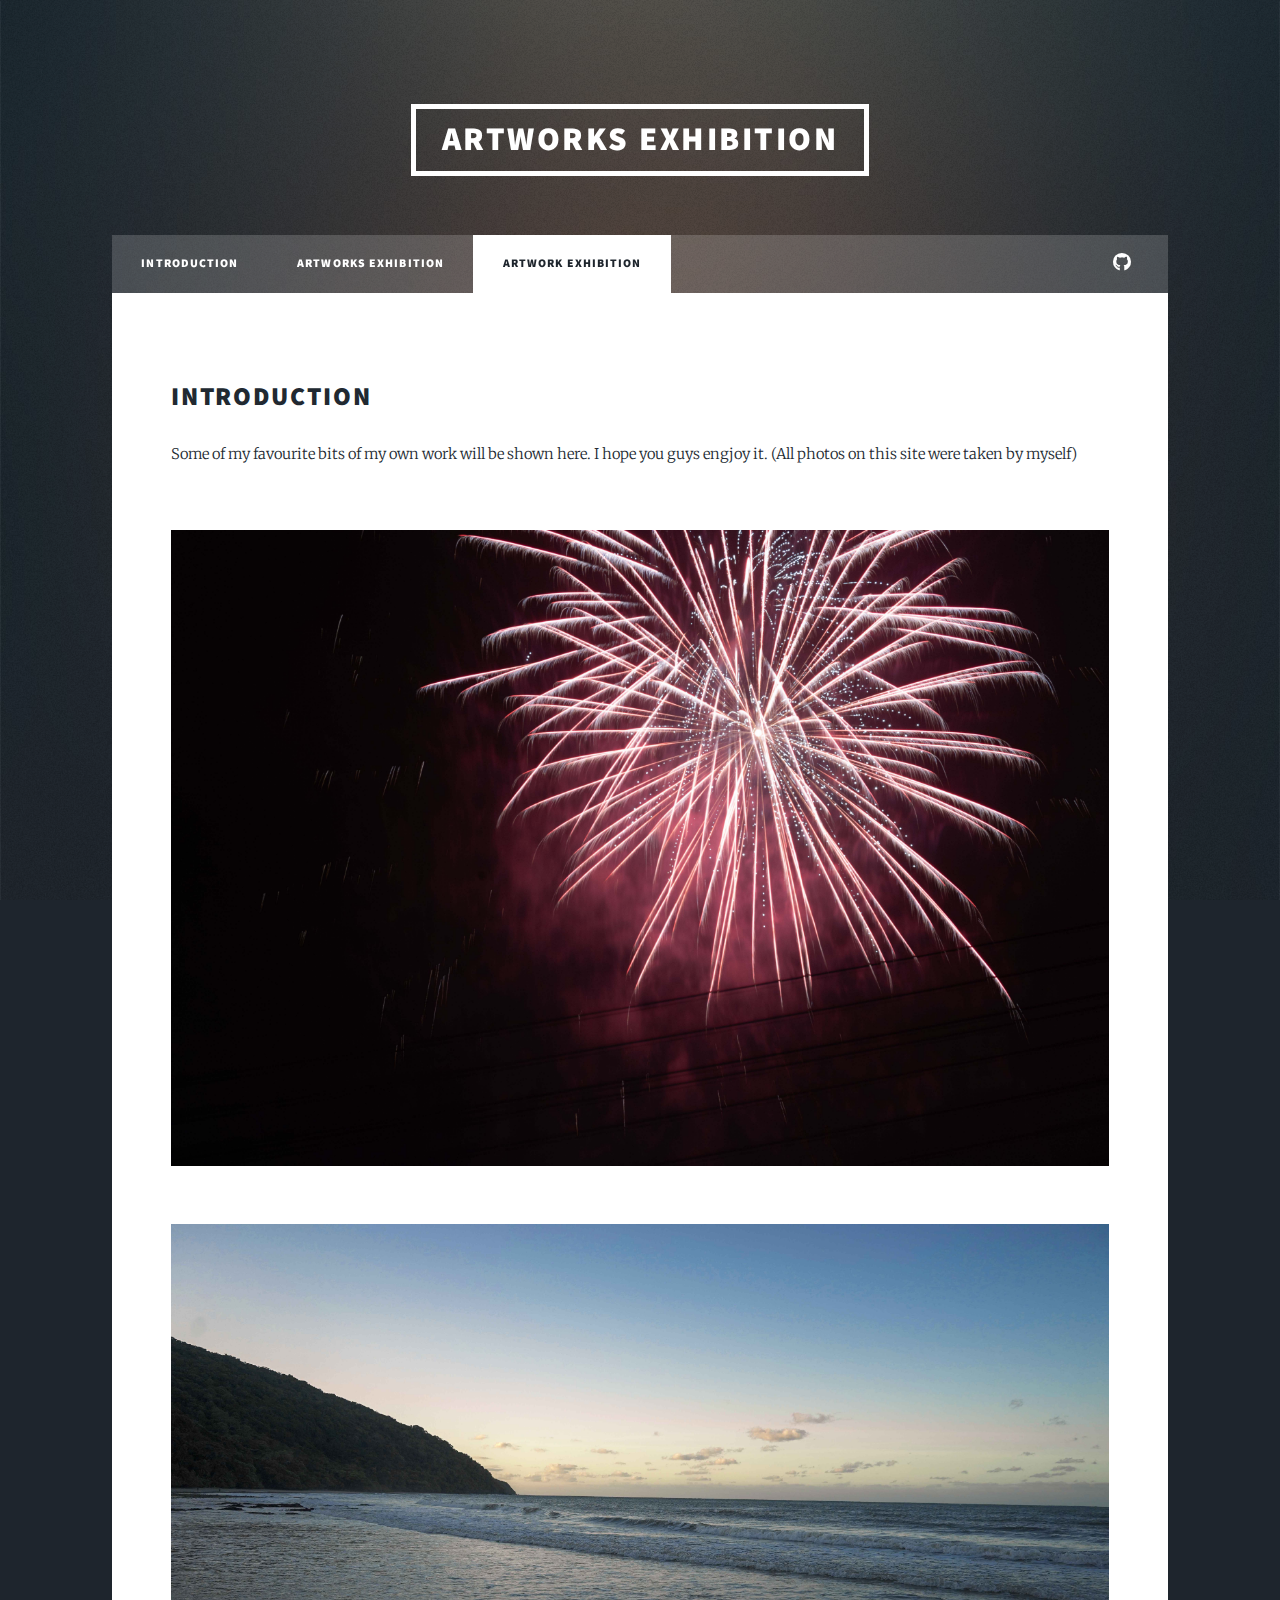
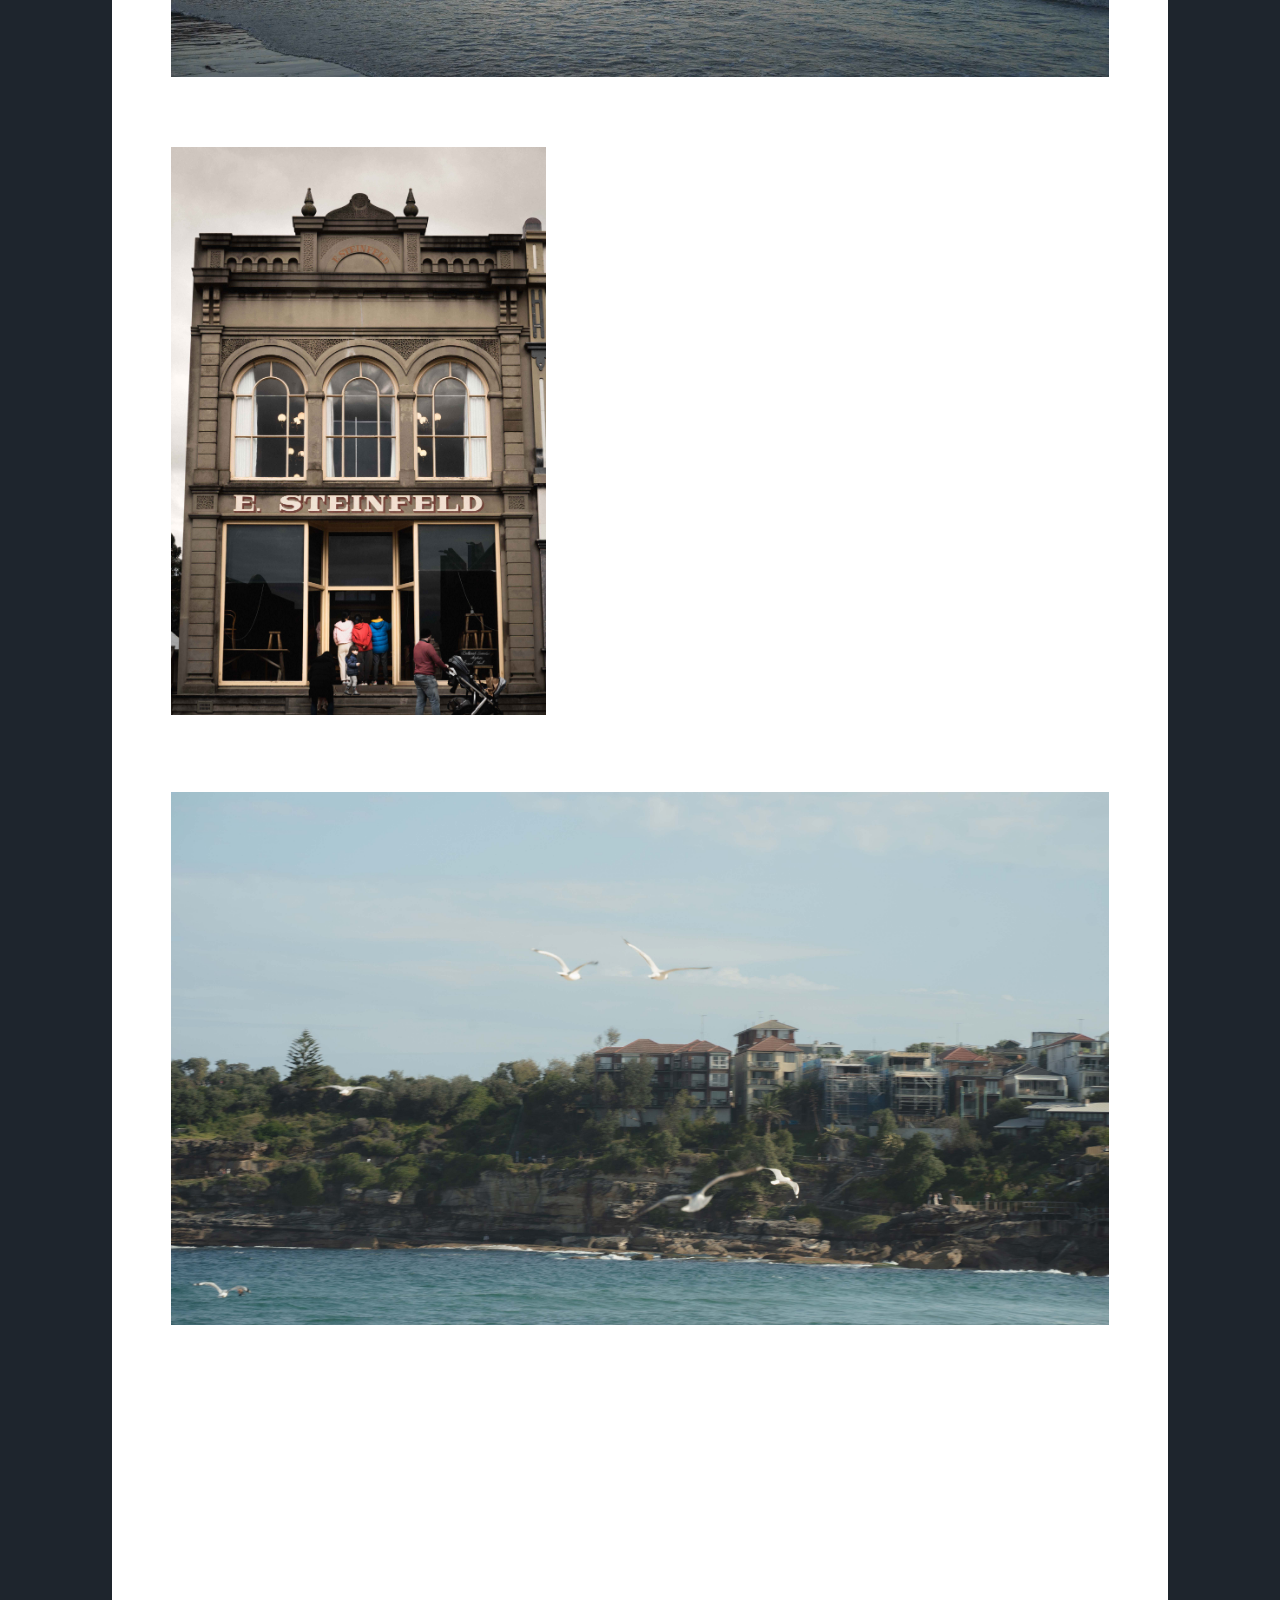
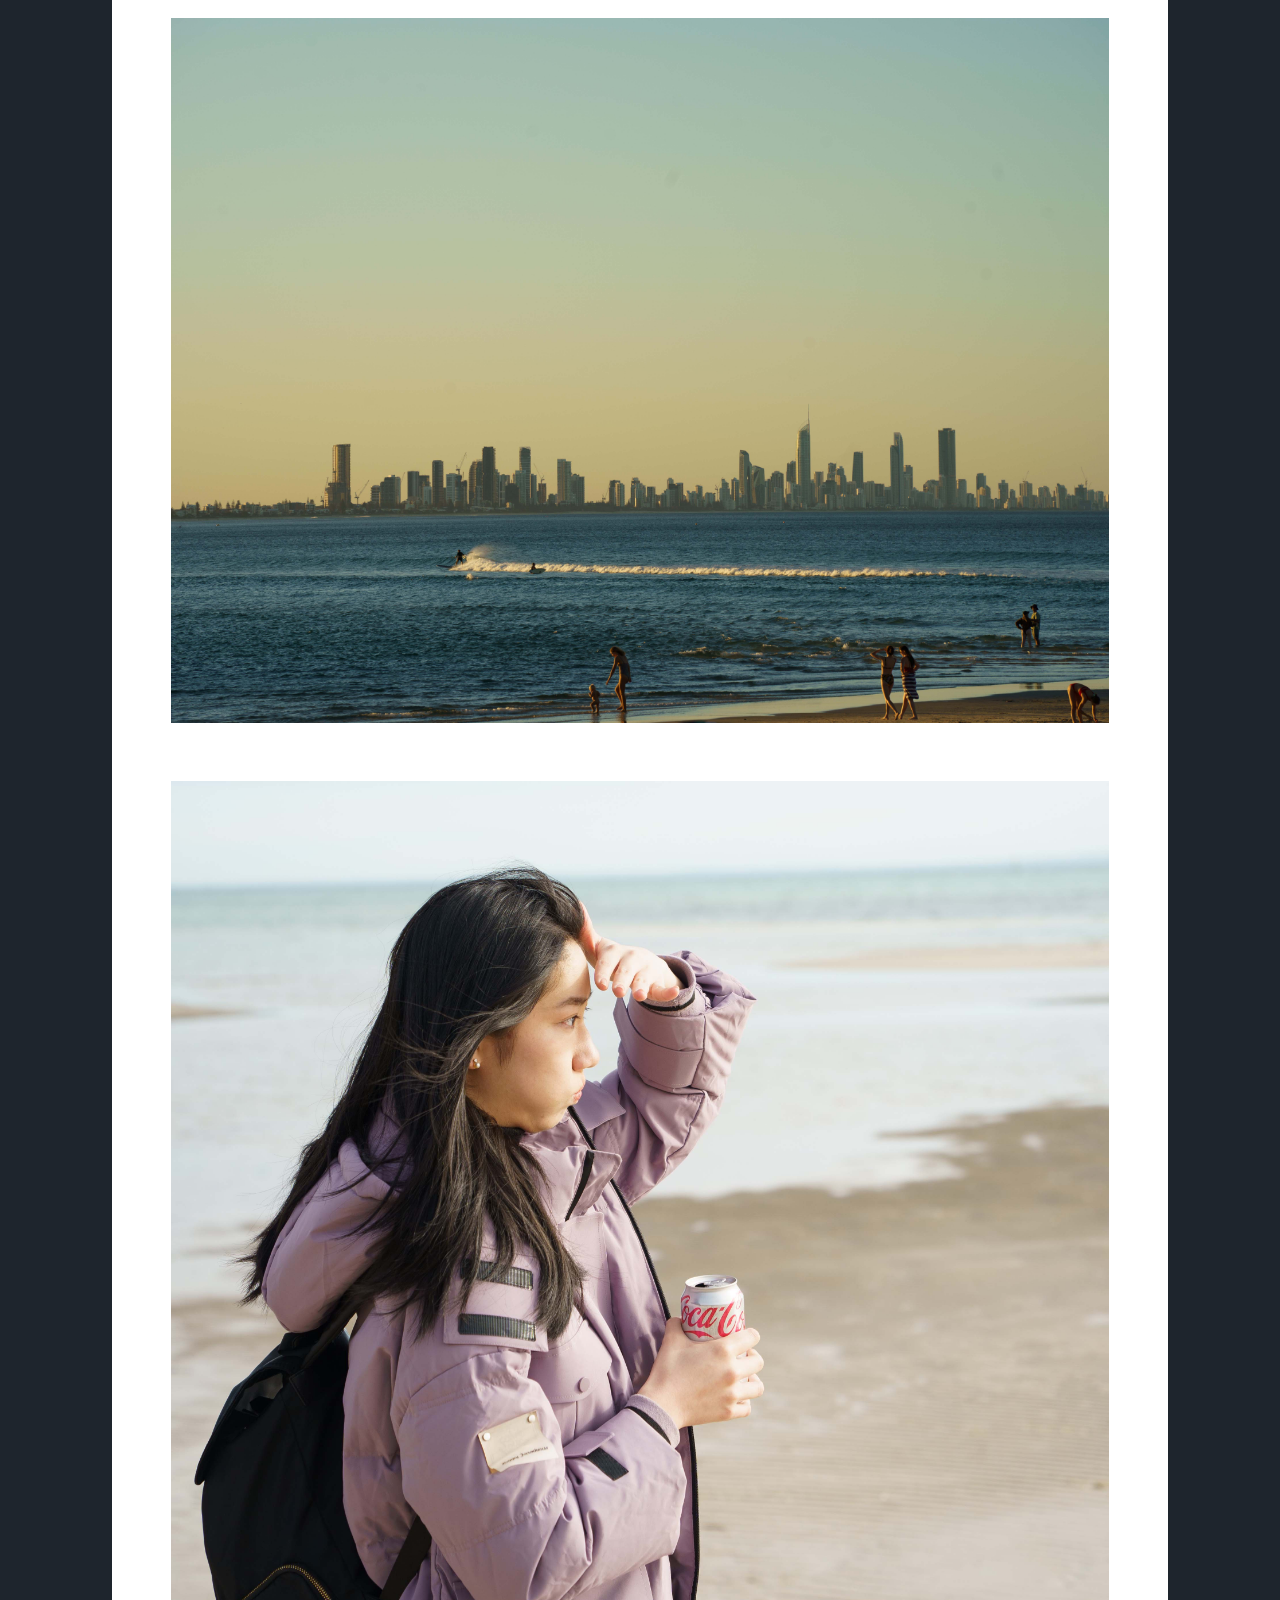
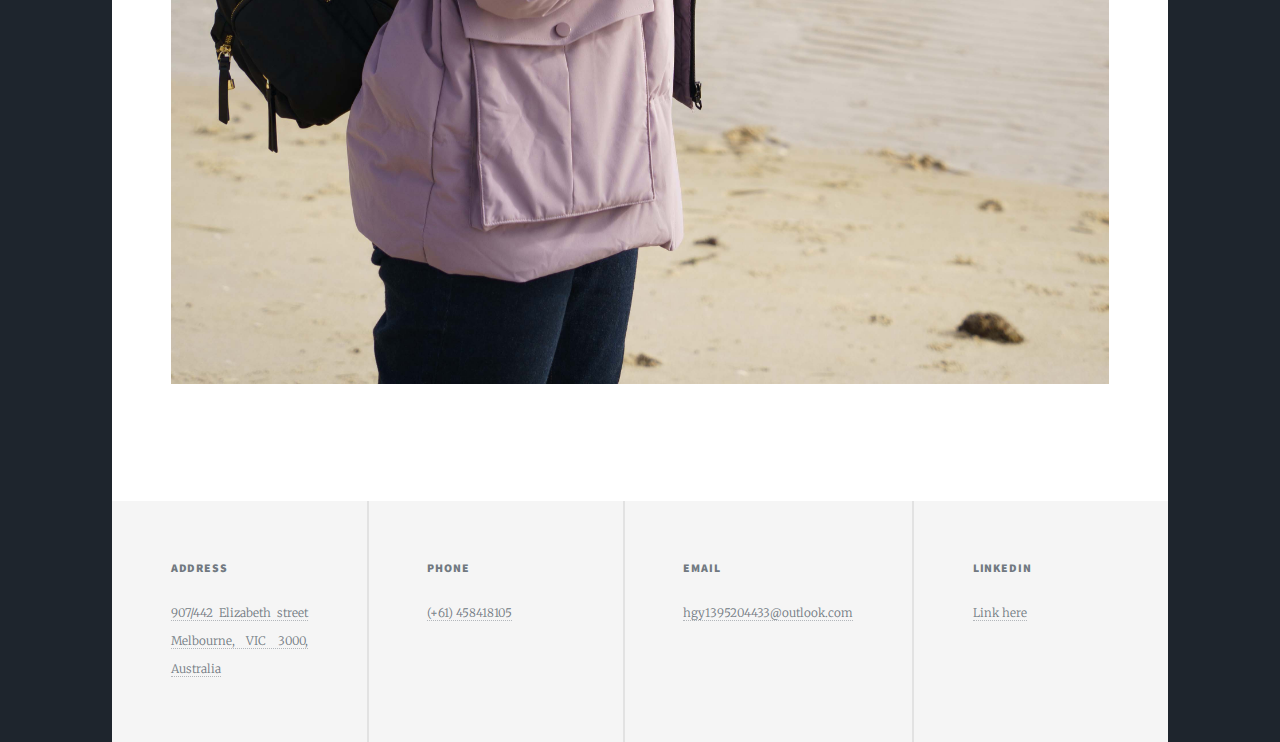
==== commit 9c311713: "compress image size" ====
--- a/artWorks.html
+++ b/artWorks.html
@@ -22,14 +22,14 @@
     <div id="wrapper">
       <!-- Header -->
       <header id="header">
-        <a href="index.html" class="logo">Hire me</a>
+        <a href="index.html" class="logo">ArtWorks Exhibition</a>
       </header>
 
       <!-- Nav -->
       <nav id="nav">
         <ul class="links">
           <li><a href="index.html">Introduction</a></li>
-          <li><a href="hireme.html">Hire me</a></li>
+          <li><a href="hireme.html">ArtWorks Exhibition</a></li>
           <li class="active"><a href="artWorks.html">Artwork Exhibition</a></li>
         </ul>
         <ul class="icons">
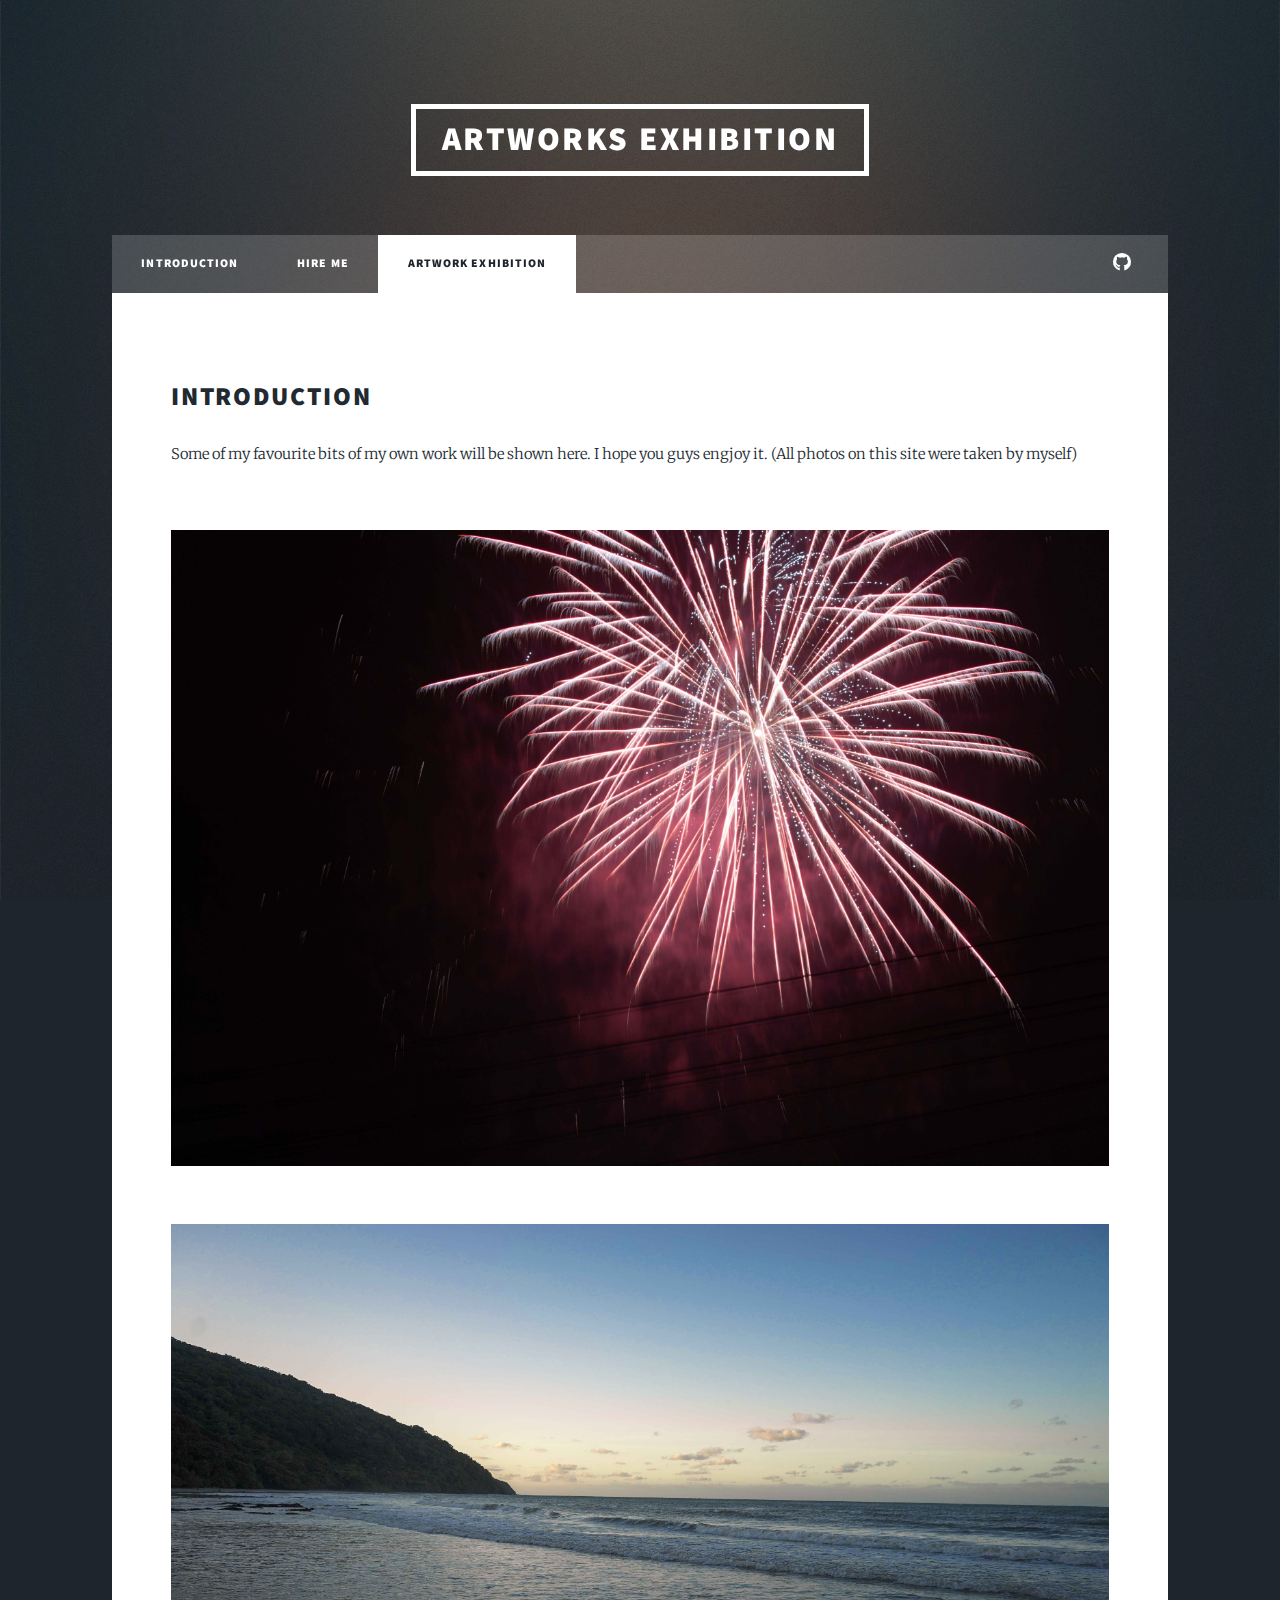
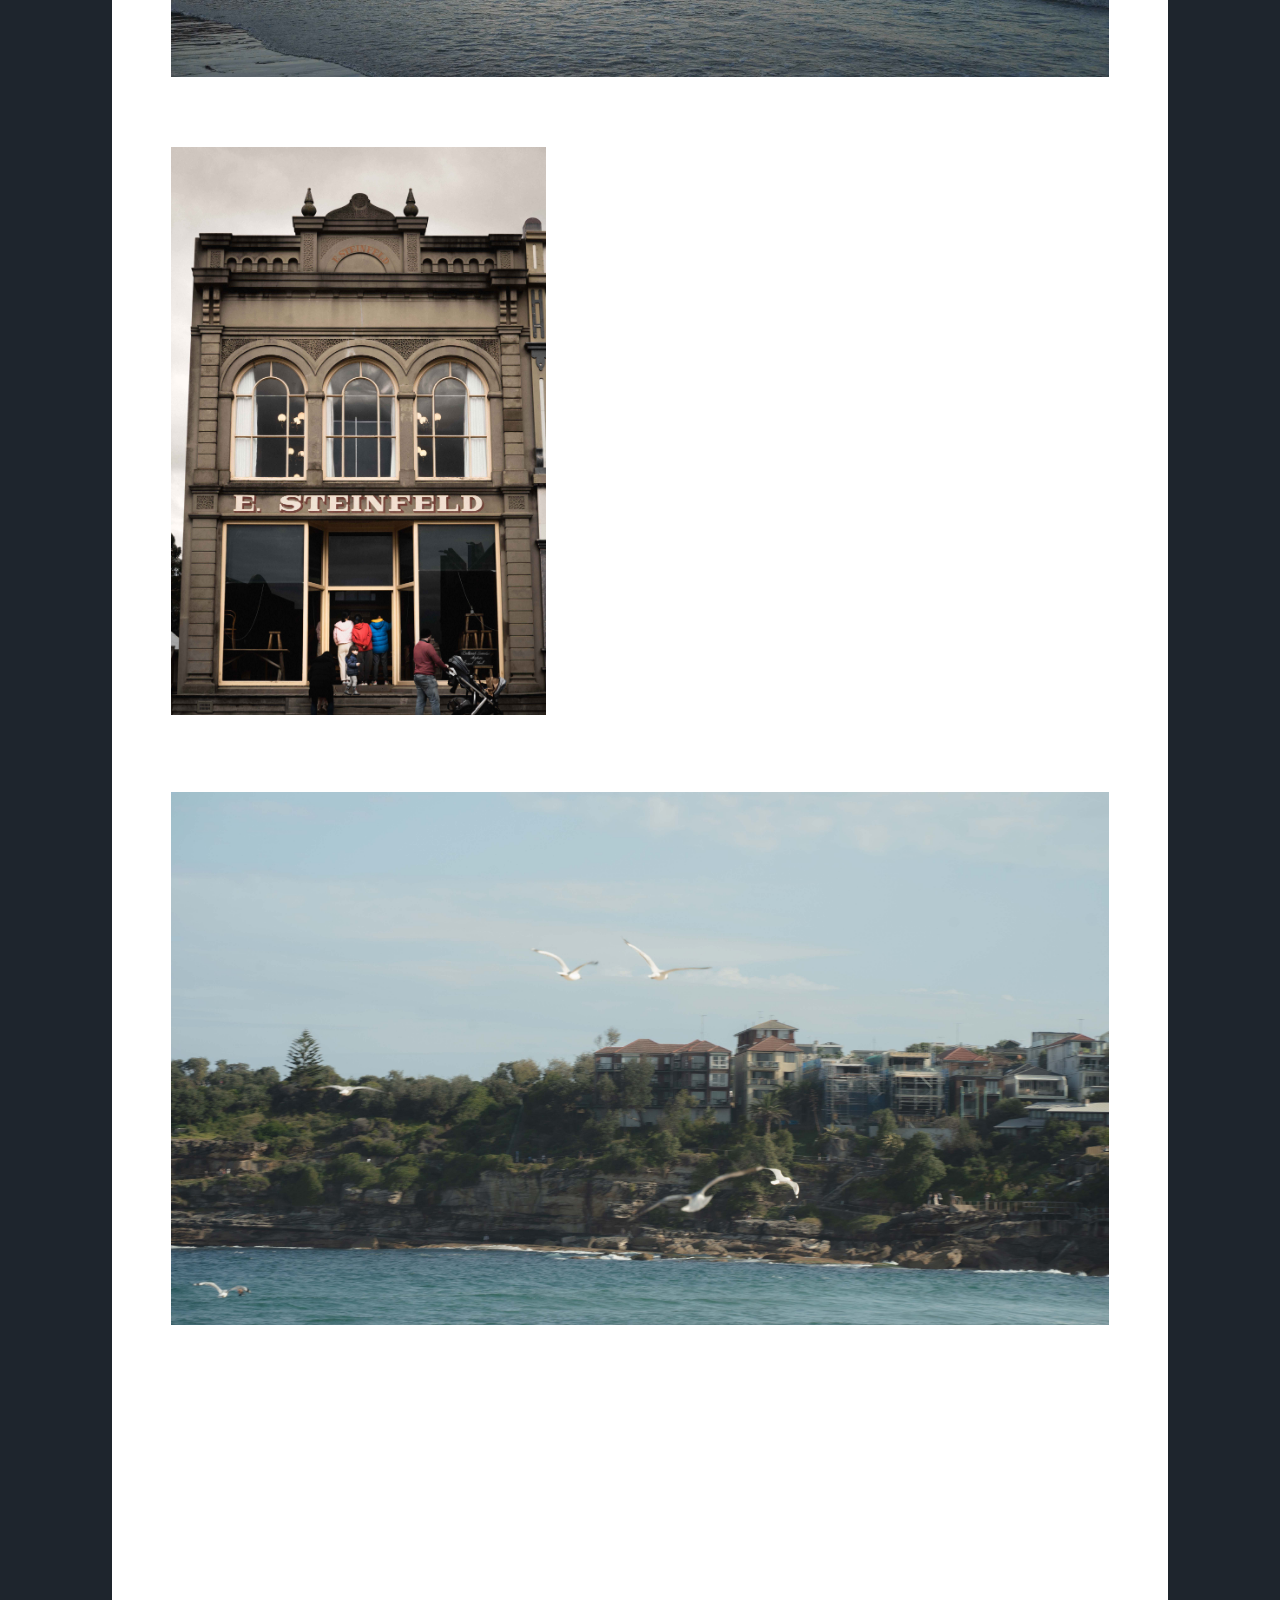
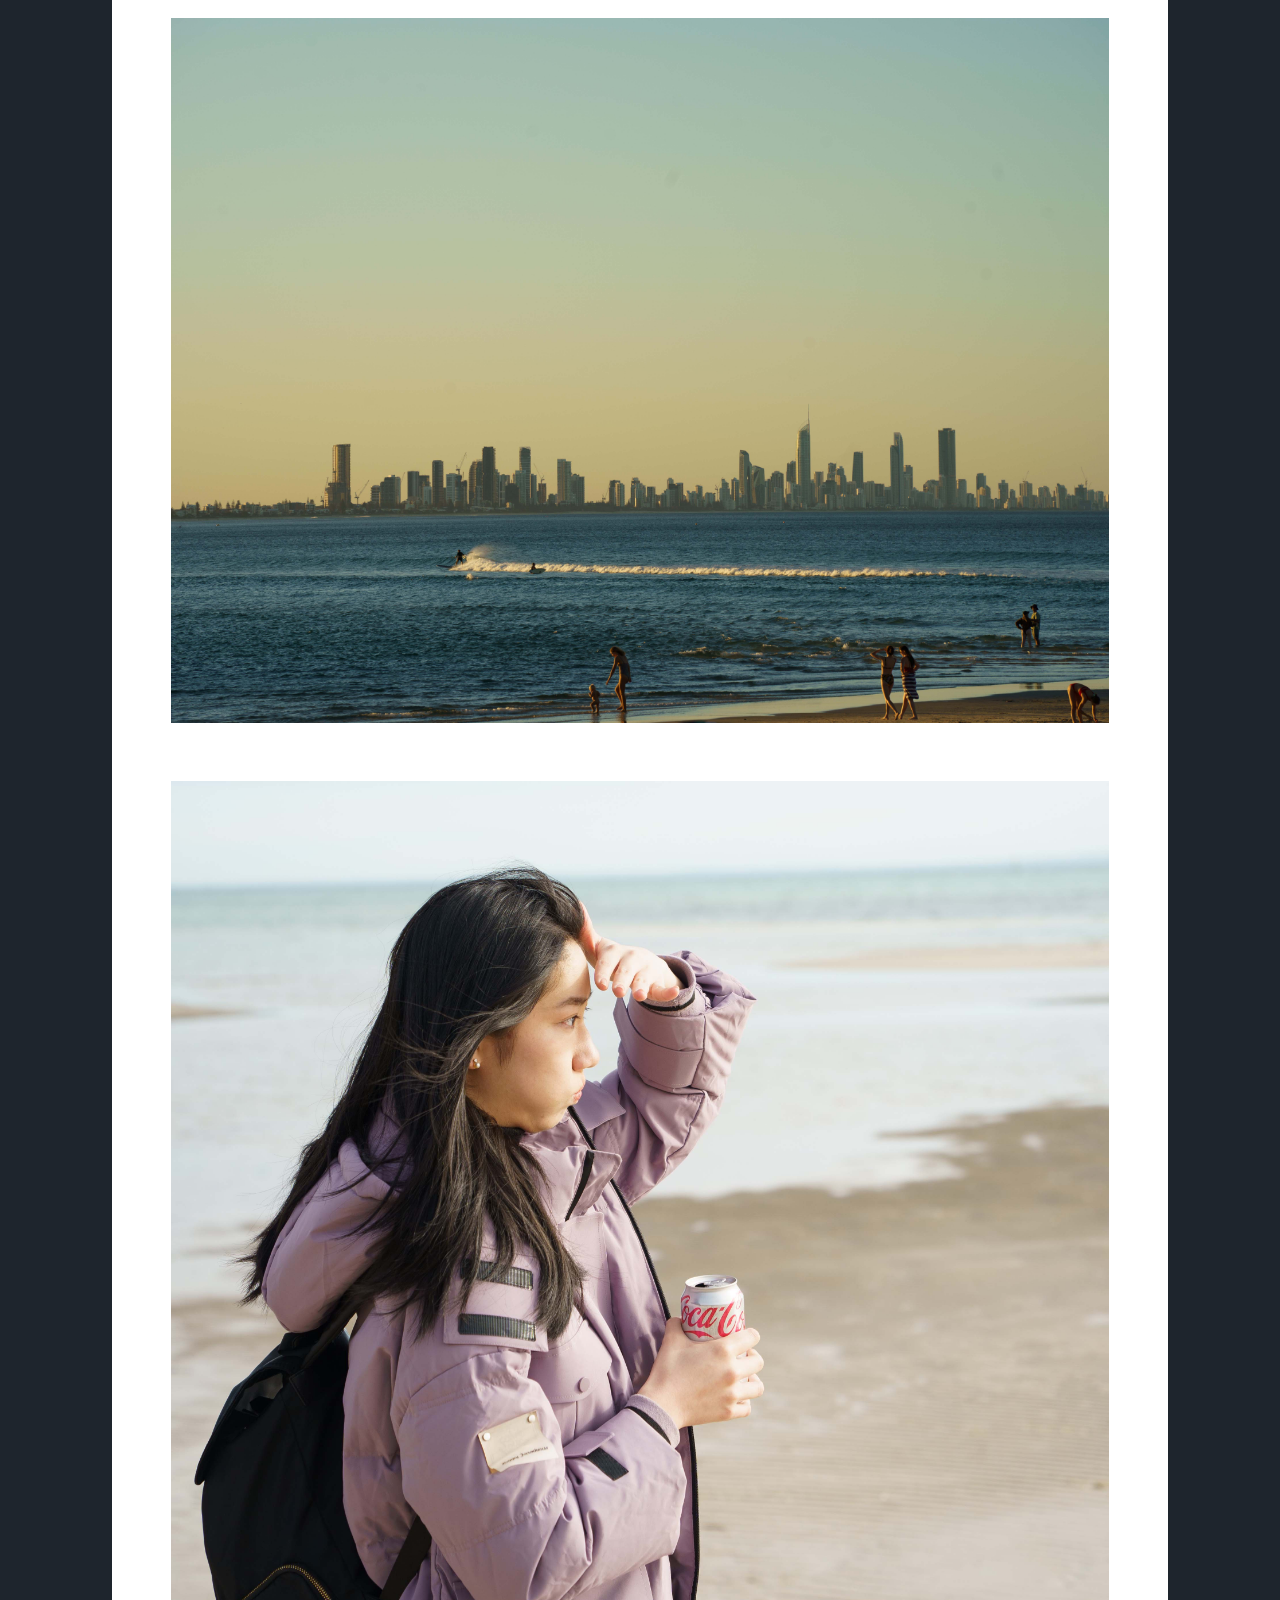
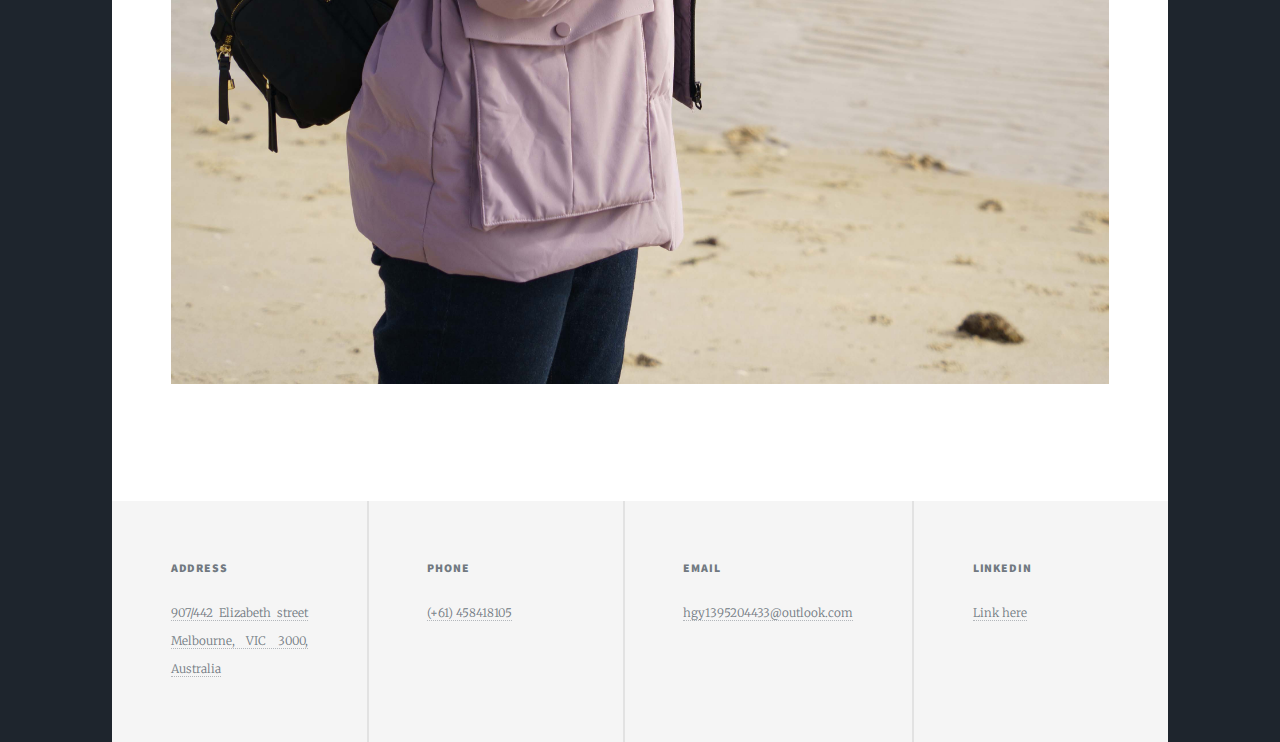
==== commit f92ca770: "art" ====
--- a/artWorks.html
+++ b/artWorks.html
@@ -29,7 +29,7 @@
       <nav id="nav">
         <ul class="links">
           <li><a href="index.html">Introduction</a></li>
-          <li><a href="hireme.html">ArtWorks Exhibition</a></li>
+          <li><a href="hireme.html">Hire me</a></li>
           <li class="active"><a href="artWorks.html">Artwork Exhibition</a></li>
         </ul>
         <ul class="icons">
--- a/assets/css/main.css
+++ b/assets/css/main.css
@@ -4820,3 +4820,19 @@
     visibility: visible;
   }
 }
+.video-container {
+  position: relative;
+  width: 100%;
+  padding-top: 56.25%;
+  overflow: hidden;
+  margin-bottom: 2rem;
+}
+
+.video-container video {
+  position: absolute;
+  top: 0;
+  left: 0;
+  width: 100%;
+  height: 100%;
+  object-fit: cover;
+}
